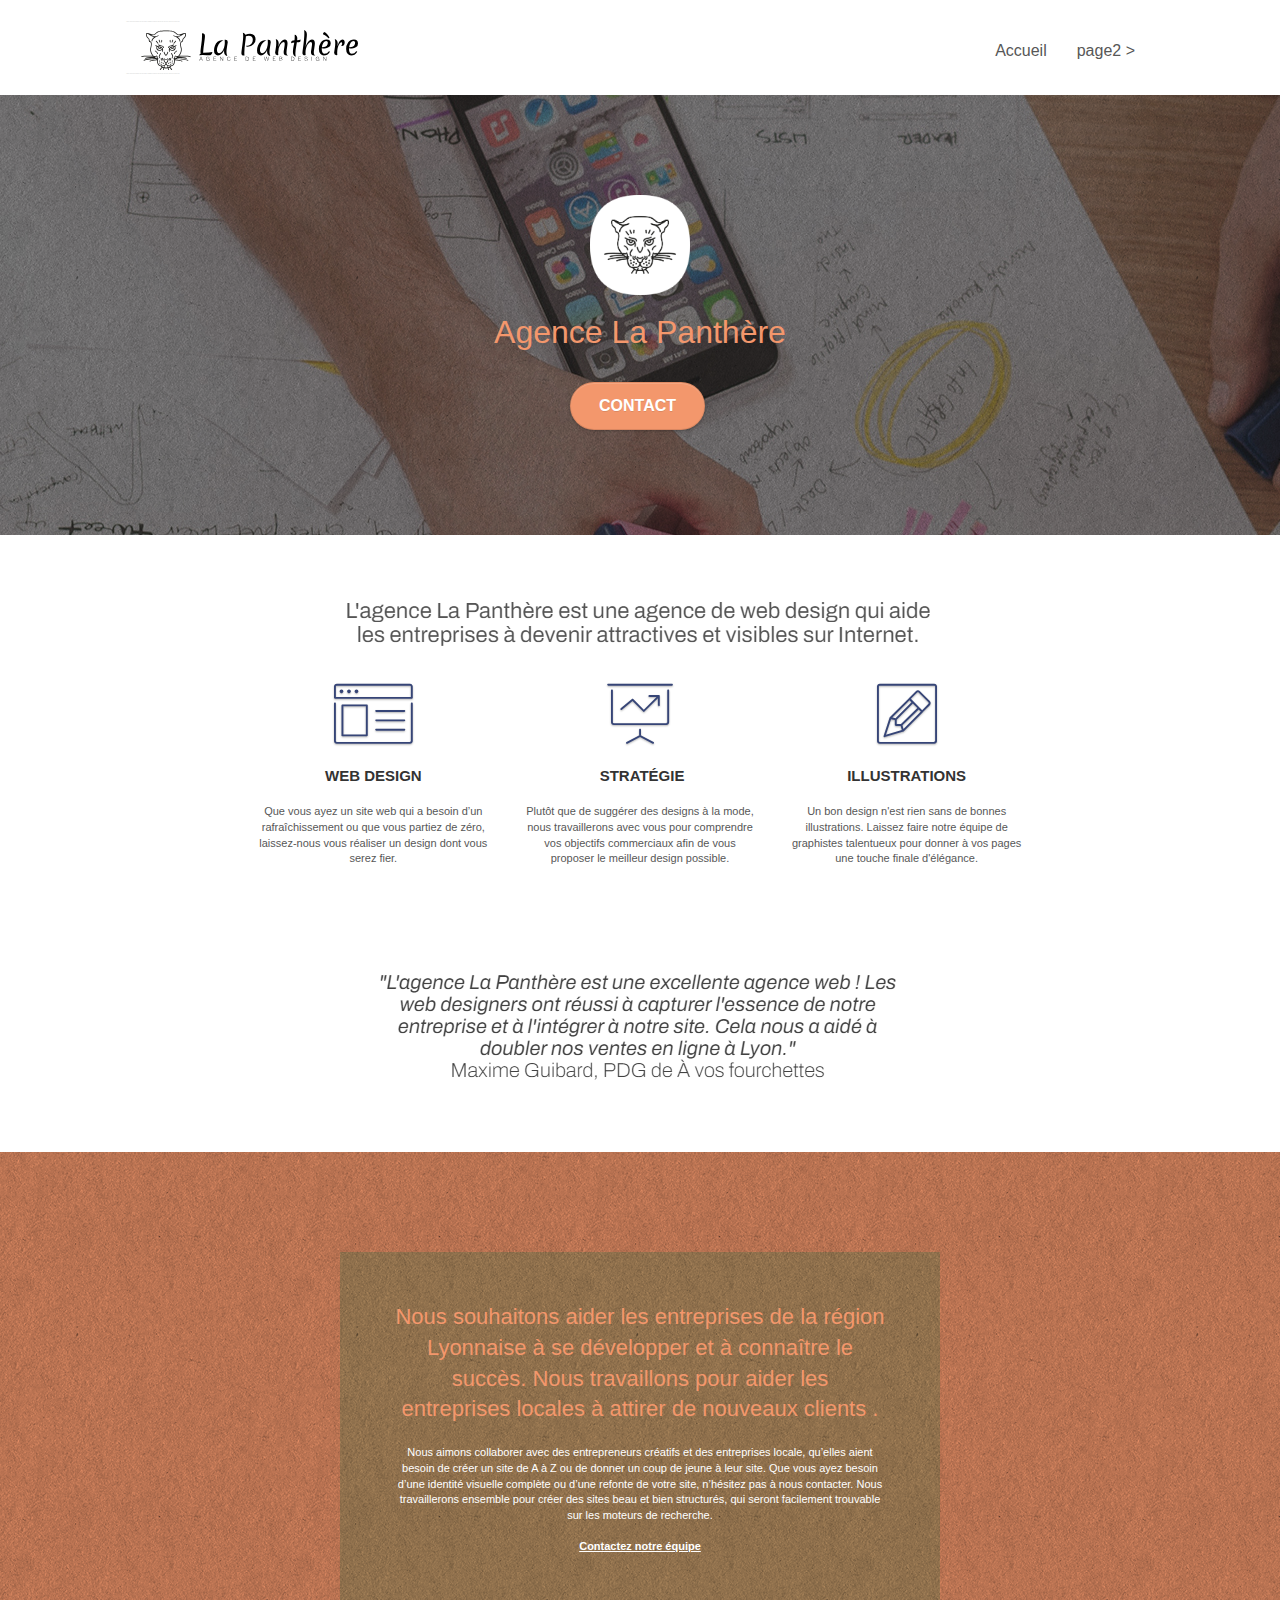
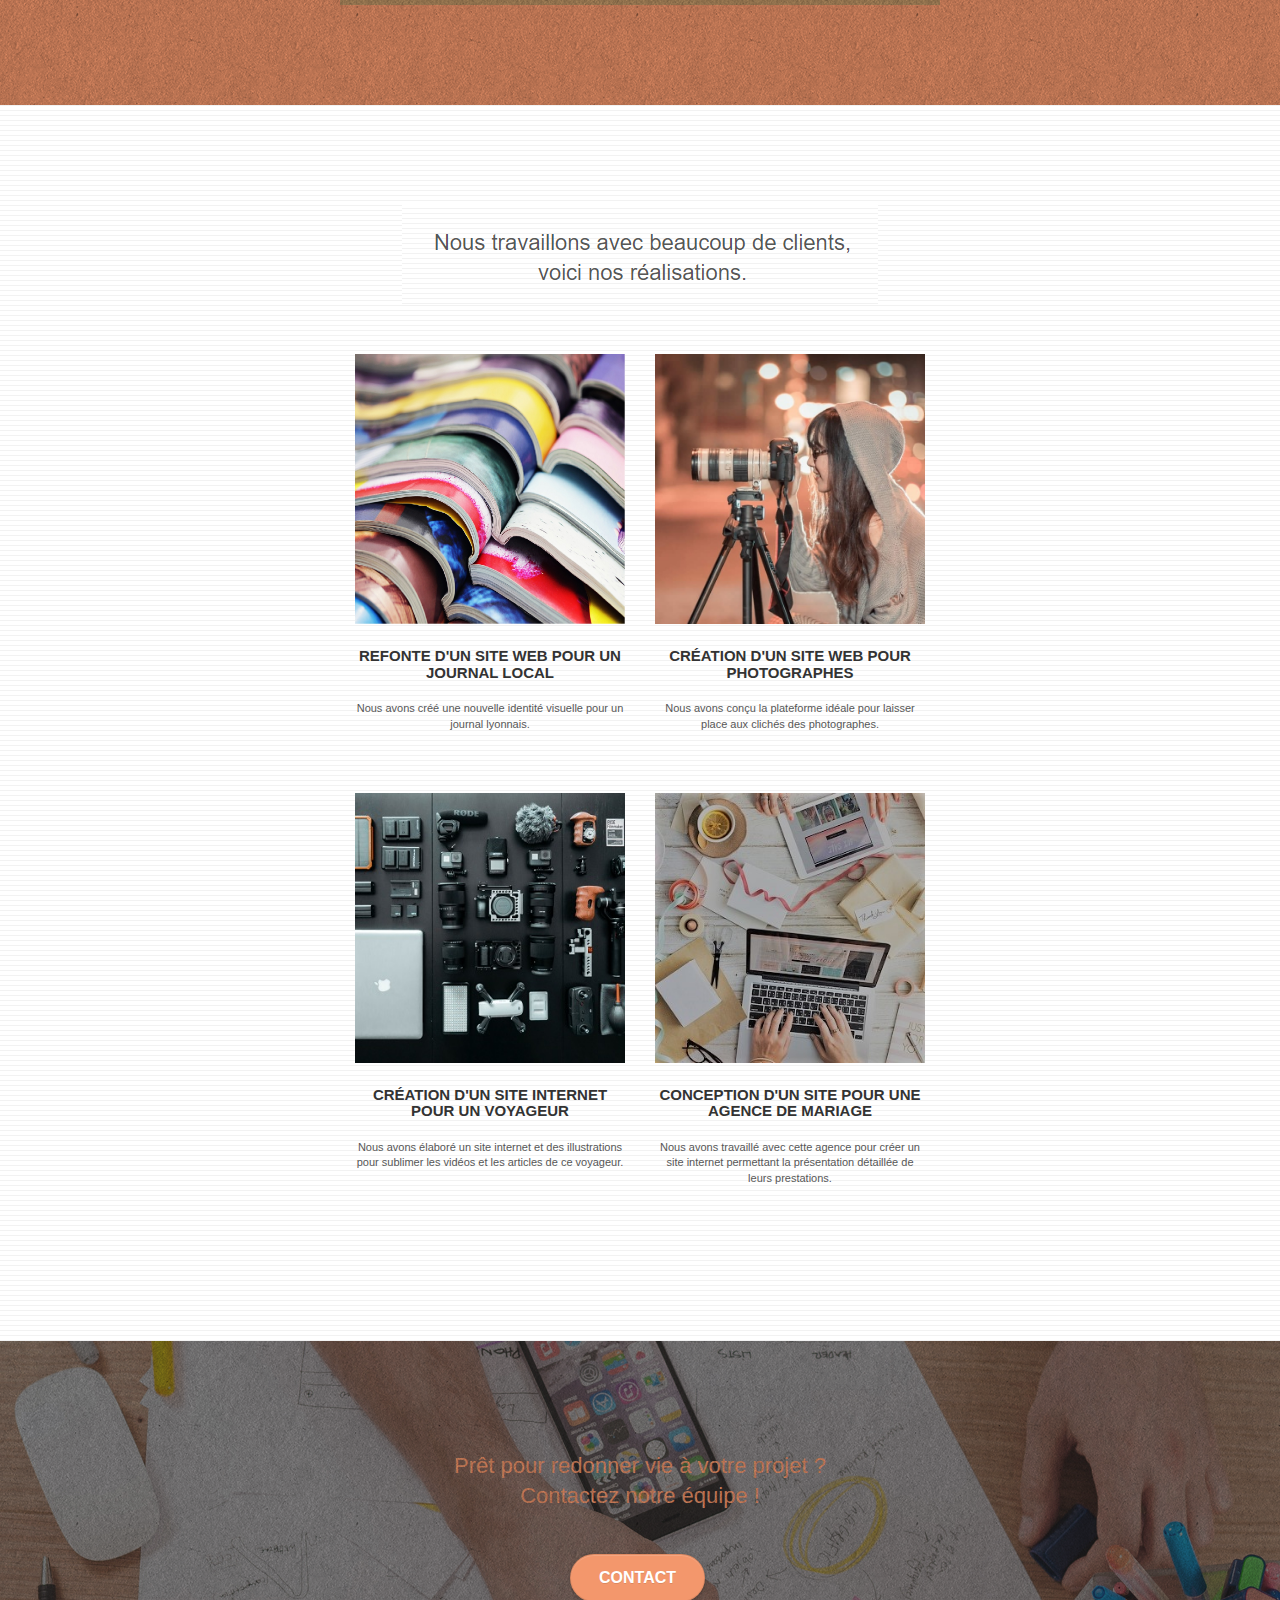
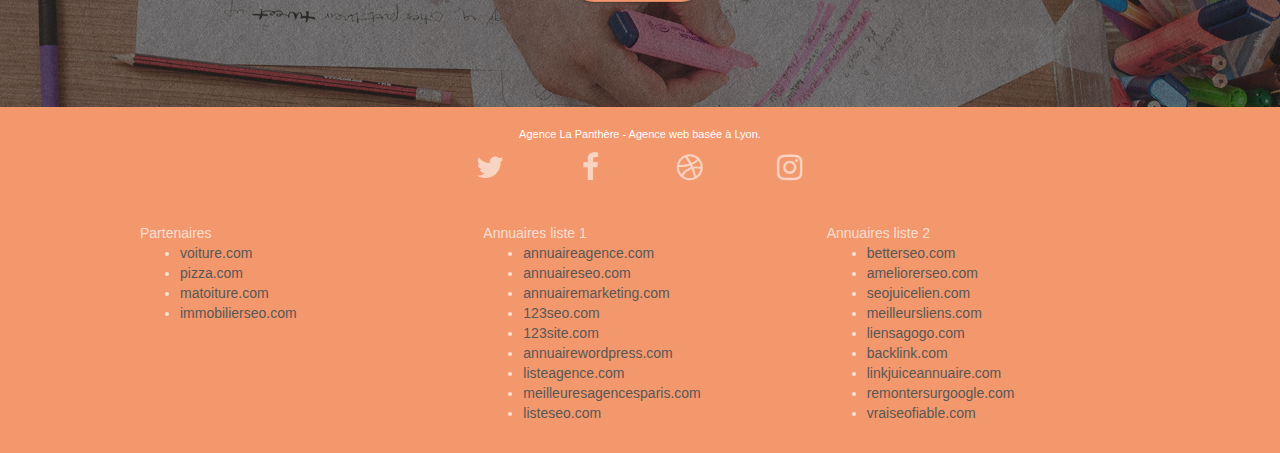
==== index.html @ 96cd02f7 "fichier de base" ====
<!doctype html>
<html lang="Default">
<head>
    <meta charset="utf-8">
    <meta name="keywords" content="seo, google, site web, site internet, agence design paris, agence design, agence design,agence design,agence design,agence design,agence design,agence design,agence design,agence design">
    <meta name="description" content="">
    <meta name="viewport" content="width=device-width, initial-scale=1.0, viewport-fit=cover">
    <link rel="shortcut icon" type="image/png" href="favicon.jpg">
    
	<link rel="stylesheet" type="text/css" href="./css/bootstrap.css">
	<link rel="stylesheet" type="text/css" href="style.css">
	<link rel="stylesheet" type="text/css" href="./css/font-awesome.css">
	<link rel="stylesheet" type="text/css" href="./css/et-line.css">
	
    
	<script src="./js/jquery-2.1.0.js"></script>
	<script src="./js/bootstrap.js"></script>
	<script src="./js/blocs.js"></script>
	<script src="./js/jquery.touchSwipe.js" defer></script>
	<script src="./js/gmaps.js"></script>

    <title>.</title>

    
<!-- Analytics -->
 
<!-- Analytics END -->
    
</head>
<body>
<!-- Principal conteneur -->
<div class="page-container">
    
<!-- bloc-0 -->
<div class="bloc bgc-white l-bloc " id="bloc-0">
	<div class="container bloc-sm">

		<nav class="navbar row">
			<div class="navbar-header">
				<div class="keywords" style="color:#cccccc;font-size:1px;">Agence web à paris, stratégie web, web design, illustrations, design de site web, site web, web, internet, site internet, site</div>
				<a class="navbar-brand" href="index.html"><img src="img/agence-la-panthere-monochrome.svg" alt="paris web design logo agence web meilleure agence" height="40" /></a>
				<div class="keywords" style="color:#cccccc;font-size:1px;">Agence web à paris, stratégie web, web design, illustrations, design de site web, site web, web, internet, site internet, site</div>
				<button id="nav-toggle" type="button" class="ui-navbar-toggle navbar-toggle" data-toggle="collapse" data-target=".navbar-1">
					<span class="sr-only">Toggle navigation</span><span class="icon-bar"></span><span class="icon-bar"></span><span class="icon-bar"></span>
				</button>
			</div>
			<div class="collapse navbar-collapse navbar-1 special-dropdown-nav">
				<ul class="site-navigation nav navbar-nav">
					<li>
						<a href="index.html">Accueil</a>
					</li>
					<li>
					</li>
					<li>
						<a href="page2.html">page2 &gt;</a>
					</li>
				</ul>
			</div>
		</nav>
	</div>
</div>
<!-- bloc-0 END -->

<!-- bloc-1-presentation -->
<div class="bloc bgc-dark-slate-blue bg-banniere d-bloc bg-t-edge bloc-bg-texture texture-paper b-parallax" id="bloc-1-hero">
	<div class="container bloc-lg">
		<div class="row tight-width-whitespace">
			<div class="col-sm-12">
				<img src="img/logo.png" class="center-block image-resize-mode" width="100" alt="Agence La Panthère, agence web paris, création logo paris" />
				<h1 class="text-center hero-bloc-text tc-white ">
					Agence La Panthère
				</h1>
				<div class="text-center">
					<a href="page2.html" class="btn btn-lg btn-clean btn-rd cta-hero btn-atomic-tangerine" id="cta-hero">Contact</a>
				</div>
			</div>
		</div>
	</div>
</div>
<!-- bloc-1-presentation END -->

<!-- bloc-2-services -->
<div class="bloc bgc-white l-bloc" id="bloc-2-services">
	<div class="container bloc-md">
		<div class="row">
			<div class="col-sm-12 text-center">
				<img alt="agence web, agence web paris, web design paris, stratégie web" src="img/title.png" />
			</div>
		</div>
		<div class="row voffset-lg med-width-whitespace">
			<div class="col-sm-4">
				<div class="text-center">
					<span class="et-icon-browser sm-shadow icon-dark-slate-blue icons icon-lg"></span>
				</div>
				<h3 class="mg-md text-center">
					Web design
				</h3>
				<p class="text-center ">
					Que vous ayez un site web qui a besoin d&rsquo;un rafraîchissement ou que vous partiez de zéro, laissez-nous vous réaliser un design dont vous serez fier.
				</p>
			</div>
			<div class="col-sm-4">
				<div class="text-center">
					<span class="et-icon-presentation sm-shadow icon-dark-slate-blue icons icon-lg"></span>
				</div>
				<h3 class="mg-md text-center">
					&nbsp;Stratégie
				</h3>
				<p class="text-center ">
					Plutôt que de suggérer des designs à la mode, nous travaillerons avec vous pour comprendre vos objectifs commerciaux afin de vous proposer le meilleur design possible.<br>
				</p>
			</div>
			<div class="col-sm-4">
				<div class="text-center">
					<span class="et-icon-edit sm-shadow icon-dark-slate-blue icons icon-lg"></span>
				</div>
				<h3 class="mg-md text-center">
					Illustrations
				</h3>
				<p class="text-center ">
					Un bon design n'est rien sans de bonnes illustrations. Laissez faire notre équipe de graphistes talentueux pour donner à vos pages une touche finale d'élégance.
				</p>
			</div>
		</div>
		<div class="row voffset-lg voffset">
			<div class="col-xs-12 col-md-8 col-md-offset-2 text-center">
				<img alt="agence web, agence web paris, web design paris, stratégie web" src="img/citation.png" />

			</div>
		</div>
	</div>
</div>
<!-- bloc-2-services END -->

<!-- bloc-3-what-i-do -->
<div class="bloc tc-white bgc-atomic-tangerine bg-presentation d-bloc bloc-bg-texture texture-paper b-parallax" id="bloc-3-what-i-do">
	<div class="container bloc-lg">
		<div class="row tight-width-whitespace black-background">
			<div class="col-sm-12">
				<h2 class="mg-md text-center tc-white">
					Nous souhaitons aider les entreprises de la région Lyonnaise à se développer et à connaître le succès. Nous travaillons pour aider les entreprises locales à attirer de nouveaux clients .<br>
				</h2>
				<p class="text-center white">
					Nous aimons collaborer avec des entrepreneurs créatifs et des entreprises locale, qu’elles aient besoin de créer un site de A à Z ou de donner un coup de jeune à leur site. Que vous ayez besoin d’une identité visuelle complète ou d’une refonte de votre site, n’hésitez pas à nous contacter. Nous travaillerons ensemble pour créer des sites beau et bien structurés, qui seront facilement trouvable sur les moteurs de recherche. <br><br><a class="ltc-white bold-link" href="page2.html">Contactez notre équipe</a><br>
				</p>
			</div>
		</div>
	</div>
</div>
<!-- bloc-3-what-i-do END -->

<!-- bloc-4-portfolio -->
<div class="bloc bgc-white bg-lines-h2-bg bg-repeat l-bloc" id="bloc-4-portfolio">
	<div class="container bloc-lg">
		<div class="row">
			<div class="col-sm-12 text-center">
				<img alt="agence web, agence web paris, web design paris, stratégie web" src="img/title2.png" />
			</div>
		</div>
		<div class="row tight-width-whitespace portfolio-row">
			<div class="col-sm-6">
				<a href="#" data-lightbox="img/1.jpg" data-gallery-id="gallery-1" data-caption="Refonte d'un site web pour un journal local" data-frame="snapshot-lb"><img src="img/1.jpg" alt="paris web design logo agence web meilleure agence et refonte site web journal" class="img-responsive portfolio-thumb" /></a>
				<h3 class="mg-md text-center">
					Refonte d'un site web pour un journal local
				</h3>
				<p class="text-center">
					Nous avons créé une nouvelle identité visuelle pour un journal lyonnais.
				</p>
			</div>
			<div class="col-sm-6">
				<a href="#" data-lightbox="img/2.jpg" data-gallery-id="gallery-1" data-caption="Création d'un site web pour photographes" data-frame="snapshot-lb"><img src="img/2.jpg" class="img-responsive portfolio-thumb" alt="paris web design logo agence web meilleure agence, Création d'un site web pour photographes" /></a>
				<h3 class="mg-md text-center">
					Création d'un site web pour photographes
				</h3>
				<p class="text-center">
					Nous avons conçu la plateforme idéale pour laisser place aux clichés des photographes.
				</p>
			</div>
		</div>
		<div class="row tight-width-whitespace portfolio-row">
			<div class="col-sm-6">
				<a href="#" data-lightbox="img/3.bmp" data-gallery-id="gallery-1" data-caption="Création d'un site internet pour un voyageur" data-frame="snapshot-lb"><img src="img/3.bmp" class="img-responsive portfolio-thumb" alt="paris web design logo agence web meilleure agence, Création d'un site web pour voyageur"/></a>
				<h3 class="mg-md text-center">
					Création d'un site internet pour un voyageur
				</h3>
				<p class="text-center">
					Nous avons élaboré un site internet et des illustrations pour sublimer les vidéos et les articles de ce voyageur.
				</p>
			</div>
			<div class="col-sm-6">
				<a href="#" data-lightbox="img/4.bmp" data-gallery-id="gallery-1" data-caption="Conception d'un site pour une agence de mariage" data-frame="snapshot-lb"><img src="img/4.bmp" class="img-responsive portfolio-thumb" alt="paris web design logo agence web meilleure agence, Création d'un site web pour agence de mariage" /></a>
				<h3 class="mg-md text-center">
					Conception d'un site pour une agence de mariage
				</h3>
				<p class="text-center">
					Nous avons travaillé avec cette agence pour créer un site internet permettant la présentation détaillée de leurs prestations.
				</p>
			</div>
		</div>
	</div>
</div>
<!-- bloc-4-portfolio END -->

<!-- bloc-5-cta -->
<div class="bloc bgc-dark-slate-blue bg-banniere d-bloc bloc-bg-texture texture-paper" id="bloc-5-cta">
	<div class="container bloc-lg">
		<div class="row">
			<h2 class="mg-md text-center tc-white">
				Prêt pour redonner vie à votre projet ?<br>Contactez notre équipe !
			</h2>
			<div class="col-sm-12 text-center">
				<a href="page2.html" class="btn btn-atomic-tangerine btn-clean btn-rd btn-lg cta-hero">Contact</a>
			</div>
		</div>
	</div>
</div>
<!-- bloc-5-cta END -->

<!-- Footer - bloc-8 -->
<div class="bloc bgc-atomic-tangerine d-bloc" id="bloc-8">
	<div class="container bloc-sm">
		<div class="row">
			<div class="col-sm-12">
				<p class="text-center white">
					Agence La Panthère - Agence web basée à Lyon.<br>
				</p>
				<div class="row row-no-gutters social">
					<div class="col-sm-3">
						<div class="text-center">
							<a class="social" href="index.html"><span class="fa fa-twitter icon-md"></span></a>
						</div>
					</div>
					<div class="col-sm-3">
						<div class="text-center">
							<a class="social" href="index.html"><span class="fa fa-facebook icon-md"></span></a>
						</div>
					</div>
					<div class="col-sm-3">
						<div class="text-center">
							<a class="social" href="index.html"><span class="fa fa-dribbble icon-md"></span></a>
						</div>
					</div>
					<div class="col-sm-3">
						<div class="text-center">
							<a class="social" href="index.html"><span class="fa fa-instagram icon-md"></span></a>
						</div>
					</div>
					<div class="keywords" style="color:#F3976C;">Agence web à paris, stratégie web, web design, illustrations, design de site web, site web, web, internet, site internet, site</div>
				</div>
				<div class="row">
					<div class="col-sm-4">
						Partenaires
							<ul>
								<li><a href="voiture.com">voiture.com</a></li>
								<li><a href="pizza.com">pizza.com</a></li>
								<li><a href="matoiture.com">matoiture.com</a></li>
								<li><a href="immobilierseo.com">immobilierseo.com</a></li>
							</ul>		
					</div>
					<div class="col-sm-4">
						Annuaires liste 1
						<ul>
							<li><a href="annuaireagence.com">annuaireagence.com</a></li>
							<li><a href="annuaireseo.com">annuaireseo.com</a></li>
							<li><a href="annuairemarketing.com">annuairemarketing.com</a></li>
							<li><a href="123seoture.com">123seo.com</a></li>
							<li><a href="123site.com">123site.com</a></li>
							<li><a href="annuairewordpress.com">annuairewordpress.com</a></li>
							<li><a href="listeagence.com">listeagence.com</a></li>
							<li><a href="meilleuresagencesparis.com">meilleuresagencesparis.com</a></li>
							<li><a href="listeseo.com">listeseo.com</a></li>
						</ul>
					</div>
					<div class="col-sm-4">
						Annuaires liste 2
						<ul>
							<li><a href="betterseo.com">betterseo.com</a></li>
							<li><a href="ameliorerseo.com">ameliorerseo.com</a></li>
							<li><a href="seojuicelien.com">seojuicelien.com</a></li>
							<li><a href="meilleursliens.com">meilleursliens.com</a></li>
							<li><a href="liensagogo.com">liensagogo.com</a></li>
							<li><a href="backlink.com">backlink.com</a></li>
							<li><a href="linkjuiceannuaire.com">linkjuiceannuaire.com</a></li>
							<li><a href="remontersurgoogle.com">remontersurgoogle.com</a></li>
							<li><a href="vraiseofiable.com">vraiseofiable.com</a></li>
						</ul>
					</div>
				</div>
			</div>
		</div>
	</div>
</div>
<!-- Footer - bloc-8 END -->

</div>
<!-- Principal conteneur END -->
    

</body>
</html>
---- style.css ----
body {
    margin: 0;
    padding: 0;
    background: #FFF;
    overflow-x: hidden;
    -webkit-font-smoothing: antialiased;
    -moz-osx-font-smoothing: grayscale;
}

a,
button {
    transition: all .3s ease-in-out;
    outline: none!important;
}

a:hover {
    text-decoration: none;
    cursor: pointer;
}

#page-loading-blocs-notifaction {
    position: fixed;
    top: 0;
    bottom: 0;
    width: 100%;
    z-index: 100000;
    background: #FFFFFF url("img/pageload-spinner.gif") no-repeat center center;
}

.bloc {
    width: 100%;
    clear: both;
    background: 50% 50% no-repeat;
    padding: 0 50px;
    -webkit-background-size: cover;
    -moz-background-size: cover;
    -o-background-size: cover;
    background-size: cover;
    position: relative;
}

.bloc .container {
    padding-left: 0;
    padding-right: 0;
}

.bloc-lg {
    padding: 100px 50px;
}

.bloc-md {
    padding: 50px;
}

.bloc-sm {
    padding: 20px 50px;
}

.bg-center,
.bg-l-edge,
.bg-r-edge,
.bg-t-edge,
.bg-b-edge,
.bg-tl-edge,
.bg-bl-edge,
.bg-tr-edge,
.bg-br-edge,
.bg-repeat {
    -webkit-background-size: auto!important;
    -moz-background-size: auto!important;
    -o-background-size: auto!important;
    background-size: auto!important;
}

.bg-repeat {
    background: repeat;
}

.bg-t-edge {
    background: top no-repeat;
}

.bloc-bg-texture::before {
    content: "";
    background-size: 2px 2px;
    position: absolute;
    top: 0;
    bottom: 0;
    left: 0;
    right: 0;
}

.texture-paper::before {
    background: url("img/texture-paper.png");
    background-size: 280px 280px;
}

.b-parallax {
    background-attachment: fixed;
}

.d-bloc {
    color: rgba(255, 255, 255, .7);
}

.d-bloc button:hover {
    color: rgba(255, 255, 255, .9);
}

.d-bloc .icon-round,
.d-bloc .icon-square,
.d-bloc .icon-rounded,
.d-bloc .icon-semi-rounded-a,
.d-bloc .icon-semi-rounded-b {
    border-color: rgba(255, 255, 255, .9);
}

.d-bloc .divider-h span {
    border-color: rgba(255, 255, 255, .2);
}

.d-bloc .a-btn,
.d-bloc .navbar a,
.d-bloc .navbar-brand,
.d-bloc a .icon-sm,
.d-bloc a .icon-md,
.d-bloc a .icon-lg,
.d-bloc a .icon-xl,
.d-bloc h1 a,
.d-bloc h2 a,
.d-bloc h3 a,
.d-bloc h4 a,
.d-bloc h5 a,
.d-bloc h6 a,
.d-bloc p a {
    color: rgba(255, 255, 255, .6);
}

.d-bloc .a-btn:hover,
.d-bloc .navbar a:hover,
.d-bloc .navbar-brand:hover,
.d-bloc a:hover .icon-sm,
.d-bloc a:hover .icon-md,
.d-bloc a:hover .icon-lg,
.d-bloc a:hover .icon-xl,
.d-bloc h1 a:hover,
.d-bloc h2 a:hover,
.d-bloc h3 a:hover,
.d-bloc h4 a:hover,
.d-bloc h5 a:hover,
.d-bloc h6 a:hover,
.d-bloc p a:hover {
    color: rgba(255, 255, 255, 1);
}

.d-bloc .navbar-toggle .icon-bar {
    background: rgba(255, 255, 255, 1);
}

.d-bloc .btn-wire,
.d-bloc .btn-wire:hover {
    color: rgba(255, 255, 255, 1);
    border-color: rgba(255, 255, 255, 1);
}

.d-bloc .panel {
    color: rgba(0, 0, 0, .5);
}

.d-bloc .panel button:hover {
    color: rgba(0, 0, 0, .7);
}

.d-bloc .panel icon {
    border-color: rgba(0, 0, 0, .7);
}

.d-bloc .panel .divider-h span {
    border-color: rgba(0, 0, 0, .1);
}

.d-bloc .panel .a-btn {
    color: rgba(0, 0, 0, .6);
}

.d-bloc .panel .a-btn:hover {
    color: rgba(0, 0, 0, 1);
}

.d-bloc .panel .btn-wire,
.d-bloc .panel .btn-wire:hover {
    color: rgba(0, 0, 0, .7);
    border-color: rgba(0, 0, 0, .3);
}

.d-bloc .panel,
.l-bloc {
    color: rgba(0, 0, 0, .5);
}

.d-bloc .panel button:hover,
.l-bloc button:hover {
    color: rgba(0, 0, 0, .7);
}

.l-bloc .icon-round,
.l-bloc .icon-square,
.l-bloc .icon-rounded,
.l-bloc .icon-semi-rounded-a,
.l-bloc .icon-semi-rounded-b {
    border-color: rgba(0, 0, 0, .7);
}

.d-bloc .panel .divider-h span,
.l-bloc .divider-h span {
    border-color: rgba(0, 0, 0, .1);
}

.d-bloc .panel .a-btn,
.l-bloc .a-btn,
.l-bloc .navbar a,
.l-bloc .navbar-brand,
.l-bloc a .icon-sm,
.l-bloc a .icon-md,
.l-bloc a .icon-lg,
.l-bloc a .icon-xl,
.l-bloc h1 a,
.l-bloc h2 a,
.l-bloc h3 a,
.l-bloc h4 a,
.l-bloc h5 a,
.l-bloc h6 a,
.l-bloc p a {
    color: rgba(0, 0, 0, .6);
}

.d-bloc .panel .a-btn:hover,
.l-bloc .a-btn:hover,
.l-bloc .navbar a:hover,
.l-bloc .navbar-brand:hover,
.l-bloc a:hover .icon-sm,
.l-bloc a:hover .icon-md,
.l-bloc a:hover .icon-lg,
.l-bloc a:hover .icon-xl,
.l-bloc h1 a:hover,
.l-bloc h2 a:hover,
.l-bloc h3 a:hover,
.l-bloc h4 a:hover,
.l-bloc h5 a:hover,
.l-bloc h6 a:hover,
.l-bloc p a:hover {
    color: rgba(0, 0, 0, 1);
}

.l-bloc .navbar-toggle .icon-bar {
    color: rgba(0, 0, 0, .6);
}

.d-bloc .panel .btn-wire,
.d-bloc .panel .btn-wire:hover,
.l-bloc .btn-wire,
.l-bloc .btn-wire:hover {
    color: rgba(0, 0, 0, .7);
    border-color: rgba(0, 0, 0, .3);
}

.voffset {
    margin-top: 30px;
}

.voffset-lg {
    margin-top: 80px;
}

.row-no-gutters {
    margin-right: 0;
    margin-left: 0;
}

.row.row-no-gutters > [class^="col-"],
.row.row-no-gutters > [class*=" col-"] {
    padding-right: 0;
    padding-left: 0;
}

#bloc-1-hero h1 {
    font-size: 32px;
}

.navbar {
    margin-bottom: 0;
    z-index: 1;
}

.navbar-brand {
    height: auto;
    padding: 3px 15px;
    font-size: 25px;
    font-weight: normal;
    font-weight: 600;
    line-height: 44px;
}

.navbar-brand img {
    max-height: 200px;
    margin: 0 5px 0 0;
    display: inline;
}

.navbar-brand img[src$=svg] {
    min-width: 100px;
}

.nav-center .navbar-brand img {
    margin: 0;
}

.navbar .nav {
    padding-top: 2px;
    margin-right: -16px;
    float: right;
    z-index: 1;
}

.nav > li {
    float: left;
    margin-top: 4px;
    font-size: 16px;
}

.navbar-nav .open .dropdown-menu > li > a {
    text-align: inherit;
}

.nav > li a:hover,
.nav > li a:focus {
    background: transparent;
}

.navbar-toggle {
    margin: 10px 10px 0 0;
    border: 0px;
}

.navbar-toggle:hover {
    background: transparent!important;
}

.navbar-toggle .icon-bar {
    background-color: rgba(0, 0, 0, .5);
    width: 26px;
}

.nav-invert .navbar .nav {
    float: left;
}

.nav-invert .navbar-header,
.nav-invert .navbar-brand {
    float: right;
    position: relative;
    z-index: 2;
}

@media (min-width: 768px) {
    .site-navigation {
        position: absolute;
        top: 50%;
        right: 20px;
        transform: translate(0, -50%);
        -webkit-transform: translateY(-50%);
    }
    .nav > li .dropdown-menu a,
    .nav > li .dropdown-menu a:hover {
        color: #484848;
    }
    .nav-invert .site-navigation {
        left: 0;
        right: 0;
    }
    .nav-center {
        text-align: center;
    }
    .nav-center .navbar-header {
        width: 100%;
    }
    .nav-center .navbar-header,
    .nav-center .navbar-brand,
    .nav-center .nav > li {
        float: none;
        display: inline-block;
    }
    .nav-center .site-navigation {
        position: relative;
        width: 100%;
        right: 0;
        margin-right: 0px;
        margin-top: 20px;
    }
    .nav-center.mini-nav .navbar-toggle {
        float: none;
        margin: 10px auto 0;
    }
}

.nav > li > .dropdown a {
    background: none!important;
    display: block;
    padding: 14px 15px;
}

nav .caret {
    margin: 0 5px;
}

.dropdown-menu .dropdown-menu {
    top: -8px;
    left: 100%;
}

.dropdown-menu .dropmenu-flow-right {
    top: 100%;
    left: 0;
    margin-left: -1px;
    border-top-left-radius: 0;
    border-top-right-radius: 0;
}

.dropdown-menu .dropdown span {
    border: 4px solid black;
    border-top-color: transparent;
    border-right-color: transparent;
    border-bottom-color: transparent;
    margin: 6px -5px 0 0!important;
    float: right;
}

.mg-md {
    margin-top: 10px;
    margin-bottom: 20px;
}

.mg-lg {
    margin-top: 10px;
    margin-bottom: 40px;
}

.btn {
    margin: 0 5px 5px 0;
}

.btn.pull-right {
    margin: 0 0 5px 5px;
}

.btn-d,
.btn-d:hover,
.btn-d:focus {
    color: #FFF;
    background: rgba(0, 0, 0, .3);
}

button {
    outline: none!important;
}

.btn-rd {
    border-radius: 40px;
}

.btn-clean {
    border: 1px solid rgba(0, 0, 0, .08);
    border-bottom-color: rgba(0, 0, 0, .1);
    text-shadow: 0 1px 0 rgba(0, 0, 1, .1);
    box-shadow: 0 1px 3px rgba(0, 0, 1, .25), inset 0 1px 0 0 rgba(255, 255, 255, .15);
}

.icon-md {
    font-size: 30px!important;
}

.icon-lg {
    font-size: 60px!important;
}

.sm-shadow {
    text-shadow: 0 1px 2px rgba(0, 0, 0, .3);
}

.panel-sq,
.panel-sq .panel-heading,
.panel-sq .panel-footer {
    border-radius: 0;
}

.panel-rd {
    border-radius: 30px;
}

.panel-rd .panel-heading {
    border-radius: 29px 29px 0 0;
}

.panel-rd .panel-footer {
    border-radius: 0 0 29px 29px;
}

.form-control {
    border-color: rgba(0, 0, 0, .1);
    box-shadow: none;
}

.scrollToTop {
    width: 40px;
    height: 40px;
    position: fixed;
    bottom: 20px;
    right: 20px;
    opacity: 0;
    z-index: 500;
    transition: all .3s ease-in-out;
}

.scrollToTop span {
    margin-top: 6px;
}

.showScrollTop {
    font-size: 14px;
    opacity: 1;
}

a[data-lightbox] {
    position: relative;
    display: block;
    text-align: center;
}

a[data-lightbox]:hover::before {
    content: "+";
    font-family: "HelveticaNeue-Light", "Helvetica Neue Light", "Helvetica Neue", Helvetica, Arial;
    font-size: 32px;
    width: 50px;
    height: 50px;
    margin-left: -25px;
    border-radius: 50%;
    background: rgba(0, 0, 0, .6);
    color: #FFF;
    font-weight: 100;
    z-index: 1;
    position: absolute;
    top: 50%;
    transform: translateY(-50%);
    -webkit-transform: translateY(-50%);
}

a[data-lightbox]:hover img {
    opacity: 0.6;
    -webkit-animation-fill-mode: none;
    animation-fill-mode: none;
}

#lightbox-modal {
    display: flex;
    align-items: center;
}

#lightbox-modal .modal-dialog {
    width: 90%;
    max-width: 900px;
    margin: 0 auto 0;
}

#lightbox-modal .modal-dialog img {
    max-height: 90vh;
    margin: 0 auto;
}

.lightbox-caption {
    padding: 20px;
    color: #FFF;
    background: rgba(0, 0, 0, .5);
    position: absolute;
    left: 15px;
    right: 15px;
    bottom: 5px;
}

.close-lightbox {
    color: #FFF;
    font-size: 30px;
    position: absolute;
    top: 20px;
    right: 20px;
    z-index: 20;
    background: rgba(0, 0, 0, .5);
    border: none;
    line-height: 30px;
    padding: 0 9px 5px;
    opacity: 0.3;
}

.close-lightbox:hover,
.next-lightbox:hover,
.prev-lightbox:hover {
    opacity: 1.0;
    color: #FFF;
}

.next-lightbox,
.prev-lightbox {
    font-size: 20px;
    color: rgba(255, 255, 255, .9);
    background: rgba(0, 0, 0, .5);
    transition: all .2s ease-in-out;
    position: absolute;
    top: 45%;
    z-index: 1;
    opacity: 0.4;
}

.next-lightbox {
    padding: 6px 8px 1px 13px;
    right: 25px;
}

.prev-lightbox {
    padding: 6px 13px 1px 10px;
    left: 25px;
}

.snapshot-lb .modal-body {
    padding-bottom: 45px;
}

.snapshot-lb .lightbox-caption {
    padding: 0;
    color: rgba(0, 0, 0, .5);
    background: none;
}

h1,
h2,
h3,
h4,
h5,
h6,
p,
label,
.btn,
a {
    font-family: "helvetica";
    font-weight: 400;
    color: #575757!important;
}

.container {
    max-width: 1000px;
}

.hero-bloc-text {
    font-size: 38px;
}

.hero-bloc-text-sub {
    font-size: 36px;
}

.statement-bloc-text {
    line-height: 26px;
    font-style: italic;
    font-size: 20px;
    text-align: center;
    font-weight: lighter;
    max-width: 520px;
    margin: auto auto auto auto;
}

p {
    font-size: 11px;
}

.tight-width-whitespace {
    max-width: 600px;
    margin: auto auto auto auto;
}

.h1 {
    font-size: 20px;
    font-family: "Open Sans";
}

.cta-hero {
    margin-top: 22px;
    color: #FFFFFF!important;
    text-transform: uppercase;
    padding: 12px 28px 12px 28px;
    font-size: 16px;
    font-weight: 700;
}

.social {
    max-width: 400px;
    margin: auto auto auto auto;
}

h2 {
    font-size: 22px;
    line-height: 1.4em;
}

h3 {
    font-size: 15px;
    text-transform: uppercase;
    font-weight: 700;
    color: #333333!important;
}

.med-width-whitespace {
    max-width: 800px;
    margin: auto auto auto auto;
    box-shadow: 0px 0px 0px #000000;
}

h1 {
    color: #333333!important;
}

h4 {
    color: #333333!important;
}

.icons {
    margin-bottom: 14px;
    margin-top: 24px;
}

.white {
    color: #FFFFFF!important;
}

.portfolio-thumb {
    margin-bottom: 24px;
}

.portfolio-row {
    margin-bottom: 44px;
    margin-top: 50px;
}

.avatar {
    box-shadow: 0px 4px 9px rgba(0, 0, 0, 0.3);
}

.black-background {
    background-color: rgba(165, 147, 99, 0.7);
    padding: 40px 40px 40px 40px;
}

.bold-link {
    font-weight: 900;
    text-decoration: underline!important;
}

.bgc-white {
    background-color: #FFFFFF;
}

.bgc-dark-slate-blue {
    background-color: #364577;
}

.bgc-atomic-tangerine {
    background-color: #F3976C;
}

.tc-white {
    color: #F3976C!important;
}

.btn-atomic-tangerine {
    background: #F3976C;
    color: #FFFFFF!important;
}

.btn-atomic-tangerine:hover {
    background: #c27956!important;
    color: #FFFFFF!important;
}

.ltc-white {
    color: #FFFFFF!important;
}

.ltc-white:hover {
    color: #cccccc!important;
}

.ltc-atomic-tangerine {
    color: #F3976C!important;
}

.ltc-atomic-tangerine:hover {
    color: #c27956!important;
}

.icon-dark-slate-blue {
    color: #364577!important;
    border-color: #364577!important;
}

.bg-dots-bg {
    background-image: url("img/dots-bg.png");
}

.bg-lines-h2-bg {
    background-image: url("img/lines-h2-bg.png");
}

.bg-banniere {
    background-image: url("img/agence-la-panthere.jpg");
}

.bg-presentation {
    background-image: url("img/image-de-presentation.bmp");
}

@media (max-width: 1024px) {
    .bloc {
        padding-left: 20px;
        padding-right: 20px;
    }
    .bloc.full-width-bloc,
    .bloc-tile-2.full-width-bloc .container,
    .bloc-tile-3.full-width-bloc .container,
    .bloc-tile-4.full-width-bloc .container {
        padding-left: 0;
        padding-right: 0;
    }
}

@media (max-width: 992px) and (min-width: 768px) {
    .navbar .nav {
        max-width: 80%
    }
    .nav-center.navbar .nav {
        max-width: 100%
    }
}

@media only screen and (min-device-width: 768px) and (max-device-width: 1024px) and (orientation: landscape) {
    .b-parallax {
        background-attachment: scroll;
    }
}

@media only screen and (min-device-width: 1024px) and (max-device-width: 1366px) and (-webkit-min-device-pixel-ratio: 1.5) {
    .b-parallax {
        background-attachment: scroll;
    }
}

@media (max-width: 991px) {
    .container {
        width: 100%;
    }
    .b-parallax {
        background-attachment: scroll;
    }
    .page-container,
    #hero-bloc {
        overflow-x: hidden;
        position: relative;
    }
    .bloc {
        padding-left: constant(safe-area-inset-left);
        padding-right: constant(safe-area-inset-right);
    }
    .bloc-group,
    .bloc-group .bloc {
        display: block;
        width: 100%;
    }
    .bloc-fill-screen .fill-bloc-top-edge,
    .bloc-fill-screen .fill-bloc-bottom-edge {
        padding: 0 20px;
        padding-left: constant(safe-area-inset-left);
        padding-right: constant(safe-area-inset-right);
    }
}

@media (max-width: 767px) {
    .page-container {
        overflow-x: hidden;
        position: relative;
    }
    h1,
    h2,
    h3,
    h4,
    h5,
    h6,
    p,
    #disqus_thread {
        padding-left: 10px!important;
        padding-right: 10px!important;
    }
    .b-parallax {
        background-attachment: scroll;
    }
    .navbar .nav {
        padding-top: 0;
        border-top: 1px solid rgba(0, 0, 0, .2);
        float: none!important;
    }
    .navbar.row {
        margin-left: 0;
        margin-right: 0;
    }
    .site-navigation {
        position: inherit;
        transform: none;
        -webkit-transform: none;
        -ms-transform: none;
    }
    .nav > li {
        margin-top: 0;
        border-bottom: 1px solid rgba(0, 0, 0, .1);
        background: rgba(0, 0, 0, .05);
        text-align: left;
        padding-left: 15px;
        width: 100%;
    }
    .nav > li:hover {
        background: rgba(0, 0, 0, .08);
    }
    .dropdown .dropdown a .caret {
        float: none;
        margin: 5px 0 0 10px!important;
        border: 4px solid black;
        border-bottom-color: transparent;
        border-right-color: transparent;
        border-left-color: transparent;
    }
    #hero-bloc .navbar .nav {
        background: rgba(0, 0, 0, .8);
    }
    #hero-bloc .navbar .nav a {
        color: rgba(255, 255, 255, .6);
    }
    .hero {
        padding: 50px 0;
    }
    .hero-nav {
        left: -1px;
        right: -1px;
    }
    .navbar-collapse {
        padding: 0;
        overflow-x: hidden;
        -webkit-box-shadow: none;
        box-shadow: none;
    }
    .navbar-brand img {
        max-height: 40px;
        width: auto;
    }
    .nav-invert .navbar-header {
        float: none;
        width: 100%;
    }
    .nav-invert .navbar-toggle {
        float: left;
        margin-left: 10px;
    }
    .bloc {
        padding-left: 0;
        padding-right: 0;
    }
    .bloc-xxl,
    .bloc-xl,
    .bloc-lg {
        padding: 40px 0;
    }
    .bloc-sm,
    .bloc-md {
        padding-left: 0;
        padding-right: 0;
    }
    .bloc-tile-2 .container,
    .bloc-tile-3 .container,
    .bloc-tile-4 .container,
    .bloc-fill-screen .fill-bloc-top-edge,
    .bloc-fill-screen .fill-bloc-bottom-edge {
        padding-left: 0;
        padding-right: 0;
    }
    .a-block {
        padding: 0 10px;
    }
    .btn-dwn {
        display: none;
    }
    .voffset {
        margin-top: 5px;
    }
    .voffset-md {
        margin-top: 20px;
    }
    .voffset-lg {
        margin-top: 30px;
    }
    form {
        padding: 5px;
    }
    .close-lightbox {
        display: inline-block;
    }
    .blocsapp-device-iphone5 {
        background-size: 216px 425px;
        padding-top: 60px;
        width: 216px;
        height: 425px;
    }
    .blocsapp-device-iphone5 img {
        width: 180px;
        height: 320px;
    }
}

@media (max-width: 400px) {
    .bloc {
        padding-left: 0;
        padding-right: 0;
    }
}

@media (max-width: 767px) {
    .bloc-mob-center-text {
        text-align: center;
    }
}
---- css/et-line.css ----
@font-face {
    font-family: et-line;
    src: url(../fonts/et-line.eot);
    src: url(../fonts/et-line.eot?#iefix) format('embedded-opentype'), url(../fonts/et-line.woff) format('woff'), url(../fonts/et-line.ttf) format('truetype'), url(../fonts/et-line.svg#et-line) format('svg');
    font-weight: 400;
    font-style: normal
}

.et-icon-adjustments,
.et-icon-alarmclock,
.et-icon-anchor,
.et-icon-aperture,
.et-icon-attachment,
.et-icon-bargraph,
.et-icon-basket,
.et-icon-beaker,
.et-icon-bike,
.et-icon-book-open,
.et-icon-briefcase,
.et-icon-browser,
.et-icon-calendar,
.et-icon-camera,
.et-icon-caution,
.et-icon-chat,
.et-icon-circle-compass,
.et-icon-clipboard,
.et-icon-clock,
.et-icon-cloud,
.et-icon-compass,
.et-icon-desktop,
.et-icon-dial,
.et-icon-document,
.et-icon-documents,
.et-icon-download,
.et-icon-dribbble,
.et-icon-edit,
.et-icon-envelope,
.et-icon-expand,
.et-icon-facebook,
.et-icon-flag,
.et-icon-focus,
.et-icon-gears,
.et-icon-genius,
.et-icon-gift,
.et-icon-global,
.et-icon-globe,
.et-icon-googleplus,
.et-icon-grid,
.et-icon-happy,
.et-icon-hazardous,
.et-icon-heart,
.et-icon-hotairballoon,
.et-icon-hourglass,
.et-icon-key,
.et-icon-laptop,
.et-icon-layers,
.et-icon-lifesaver,
.et-icon-lightbulb,
.et-icon-linegraph,
.et-icon-linkedin,
.et-icon-lock,
.et-icon-magnifying-glass,
.et-icon-map,
.et-icon-map-pin,
.et-icon-megaphone,
.et-icon-mic,
.et-icon-mobile,
.et-icon-newspaper,
.et-icon-notebook,
.et-icon-paintbrush,
.et-icon-paperclip,
.et-icon-pencil,
.et-icon-phone,
.et-icon-picture,
.et-icon-pictures,
.et-icon-piechart,
.et-icon-presentation,
.et-icon-pricetags,
.et-icon-printer,
.et-icon-profile-female,
.et-icon-profile-male,
.et-icon-puzzle,
.et-icon-quote,
.et-icon-recycle,
.et-icon-refresh,
.et-icon-ribbon,
.et-icon-rss,
.et-icon-sad,
.et-icon-scissors,
.et-icon-scope,
.et-icon-search,
.et-icon-shield,
.et-icon-speedometer,
.et-icon-strategy,
.et-icon-streetsign,
.et-icon-tablet,
.et-icon-target,
.et-icon-telescope,
.et-icon-toolbox,
.et-icon-tools,
.et-icon-tools-2,
.et-icon-trophy,
.et-icon-tumblr,
.et-icon-twitter,
.et-icon-upload,
.et-icon-video,
.et-icon-wallet,
.et-icon-wine {
    font-family: et-line;
    speak: none;
    font-style: normal;
    font-weight: 400;
    font-variant: normal;
    text-transform: none;
    line-height: 1;
    -webkit-font-smoothing: antialiased;
    -moz-osx-font-smoothing: grayscale;
    display: inline-block
}

.et-icon-mobile:before {
    content: "\e000"
}

.et-icon-laptop:before {
    content: "\e001"
}

.et-icon-desktop:before {
    content: "\e002"
}

.et-icon-tablet:before {
    content: "\e003"
}

.et-icon-phone:before {
    content: "\e004"
}

.et-icon-document:before {
    content: "\e005"
}

.et-icon-documents:before {
    content: "\e006"
}

.et-icon-search:before {
    content: "\e007"
}

.et-icon-clipboard:before {
    content: "\e008"
}

.et-icon-newspaper:before {
    content: "\e009"
}

.et-icon-notebook:before {
    content: "\e00a"
}

.et-icon-book-open:before {
    content: "\e00b"
}

.et-icon-browser:before {
    content: "\e00c"
}

.et-icon-calendar:before {
    content: "\e00d"
}

.et-icon-presentation:before {
    content: "\e00e"
}

.et-icon-picture:before {
    content: "\e00f"
}

.et-icon-pictures:before {
    content: "\e010"
}

.et-icon-video:before {
    content: "\e011"
}

.et-icon-camera:before {
    content: "\e012"
}

.et-icon-printer:before {
    content: "\e013"
}

.et-icon-toolbox:before {
    content: "\e014"
}

.et-icon-briefcase:before {
    content: "\e015"
}

.et-icon-wallet:before {
    content: "\e016"
}

.et-icon-gift:before {
    content: "\e017"
}

.et-icon-bargraph:before {
    content: "\e018"
}

.et-icon-grid:before {
    content: "\e019"
}

.et-icon-expand:before {
    content: "\e01a"
}

.et-icon-focus:before {
    content: "\e01b"
}

.et-icon-edit:before {
    content: "\e01c"
}

.et-icon-adjustments:before {
    content: "\e01d"
}

.et-icon-ribbon:before {
    content: "\e01e"
}

.et-icon-hourglass:before {
    content: "\e01f"
}

.et-icon-lock:before {
    content: "\e020"
}

.et-icon-megaphone:before {
    content: "\e021"
}

.et-icon-shield:before {
    content: "\e022"
}

.et-icon-trophy:before {
    content: "\e023"
}

.et-icon-flag:before {
    content: "\e024"
}

.et-icon-map:before {
    content: "\e025"
}

.et-icon-puzzle:before {
    content: "\e026"
}

.et-icon-basket:before {
    content: "\e027"
}

.et-icon-envelope:before {
    content: "\e028"
}

.et-icon-streetsign:before {
    content: "\e029"
}

.et-icon-telescope:before {
    content: "\e02a"
}

.et-icon-gears:before {
    content: "\e02b"
}

.et-icon-key:before {
    content: "\e02c"
}

.et-icon-paperclip:before {
    content: "\e02d"
}

.et-icon-attachment:before {
    content: "\e02e"
}

.et-icon-pricetags:before {
    content: "\e02f"
}

.et-icon-lightbulb:before {
    content: "\e030"
}

.et-icon-layers:before {
    content: "\e031"
}

.et-icon-pencil:before {
    content: "\e032"
}

.et-icon-tools:before {
    content: "\e033"
}

.et-icon-tools-2:before {
    content: "\e034"
}

.et-icon-scissors:before {
    content: "\e035"
}

.et-icon-paintbrush:before {
    content: "\e036"
}

.et-icon-magnifying-glass:before {
    content: "\e037"
}

.et-icon-circle-compass:before {
    content: "\e038"
}

.et-icon-linegraph:before {
    content: "\e039"
}

.et-icon-mic:before {
    content: "\e03a"
}

.et-icon-strategy:before {
    content: "\e03b"
}

.et-icon-beaker:before {
    content: "\e03c"
}

.et-icon-caution:before {
    content: "\e03d"
}

.et-icon-recycle:before {
    content: "\e03e"
}

.et-icon-anchor:before {
    content: "\e03f"
}

.et-icon-profile-male:before {
    content: "\e040"
}

.et-icon-profile-female:before {
    content: "\e041"
}

.et-icon-bike:before {
    content: "\e042"
}

.et-icon-wine:before {
    content: "\e043"
}

.et-icon-hotairballoon:before {
    content: "\e044"
}

.et-icon-globe:before {
    content: "\e045"
}

.et-icon-genius:before {
    content: "\e046"
}

.et-icon-map-pin:before {
    content: "\e047"
}

.et-icon-dial:before {
    content: "\e048"
}

.et-icon-chat:before {
    content: "\e049"
}

.et-icon-heart:before {
    content: "\e04a"
}

.et-icon-cloud:before {
    content: "\e04b"
}

.et-icon-upload:before {
    content: "\e04c"
}

.et-icon-download:before {
    content: "\e04d"
}

.et-icon-target:before {
    content: "\e04e"
}

.et-icon-hazardous:before {
    content: "\e04f"
}

.et-icon-piechart:before {
    content: "\e050"
}

.et-icon-speedometer:before {
    content: "\e051"
}

.et-icon-global:before {
    content: "\e052"
}

.et-icon-compass:before {
    content: "\e053"
}

.et-icon-lifesaver:before {
    content: "\e054"
}

.et-icon-clock:before {
    content: "\e055"
}

.et-icon-aperture:before {
    content: "\e056"
}

.et-icon-quote:before {
    content: "\e057"
}

.et-icon-scope:before {
    content: "\e058"
}

.et-icon-alarmclock:before {
    content: "\e059"
}

.et-icon-refresh:before {
    content: "\e05a"
}

.et-icon-happy:before {
    content: "\e05b"
}

.et-icon-sad:before {
    content: "\e05c"
}

.et-icon-facebook:before {
    content: "\e05d"
}

.et-icon-twitter:before {
    content: "\e05e"
}

.et-icon-googleplus:before {
    content: "\e05f"
}

.et-icon-rss:before {
    content: "\e060"
}

.et-icon-tumblr:before {
    content: "\e061"
}

.et-icon-linkedin:before {
    content: "\e062"
}

.et-icon-dribbble:before {
    content: "\e063"
}
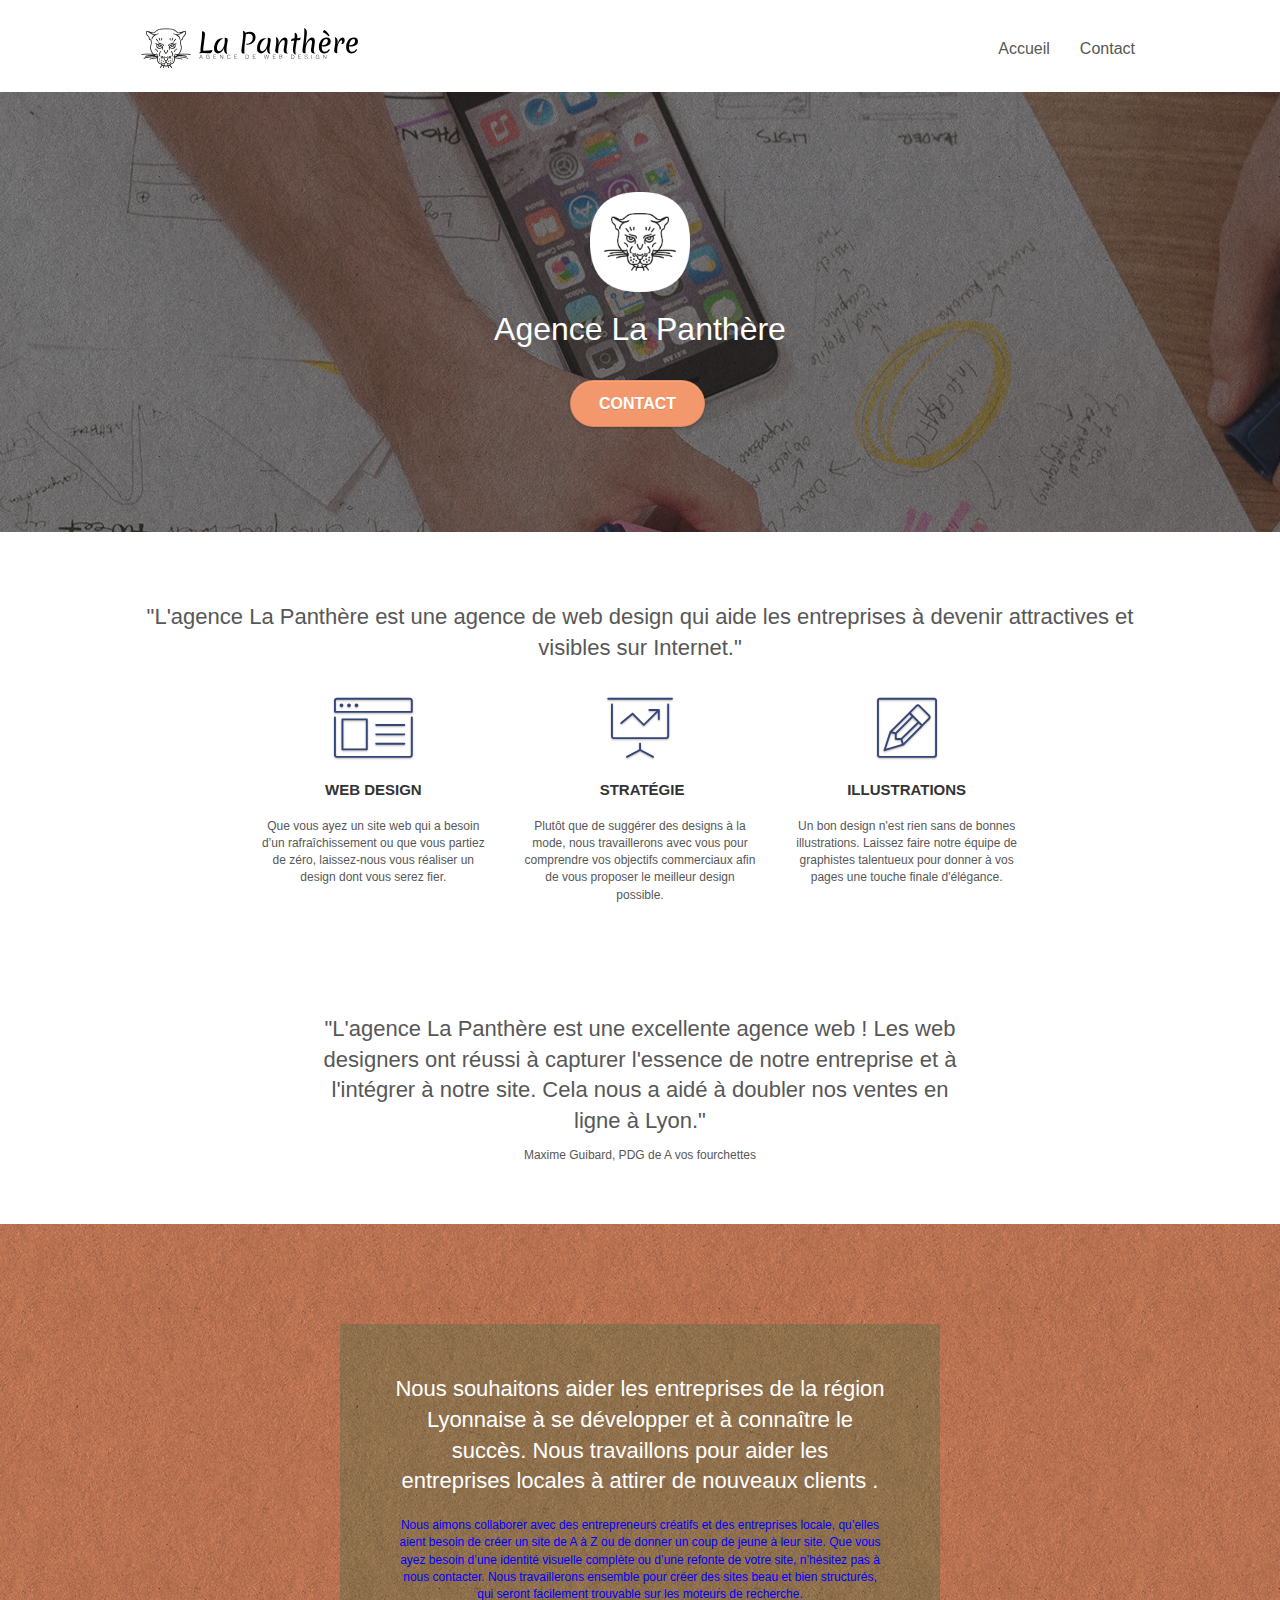
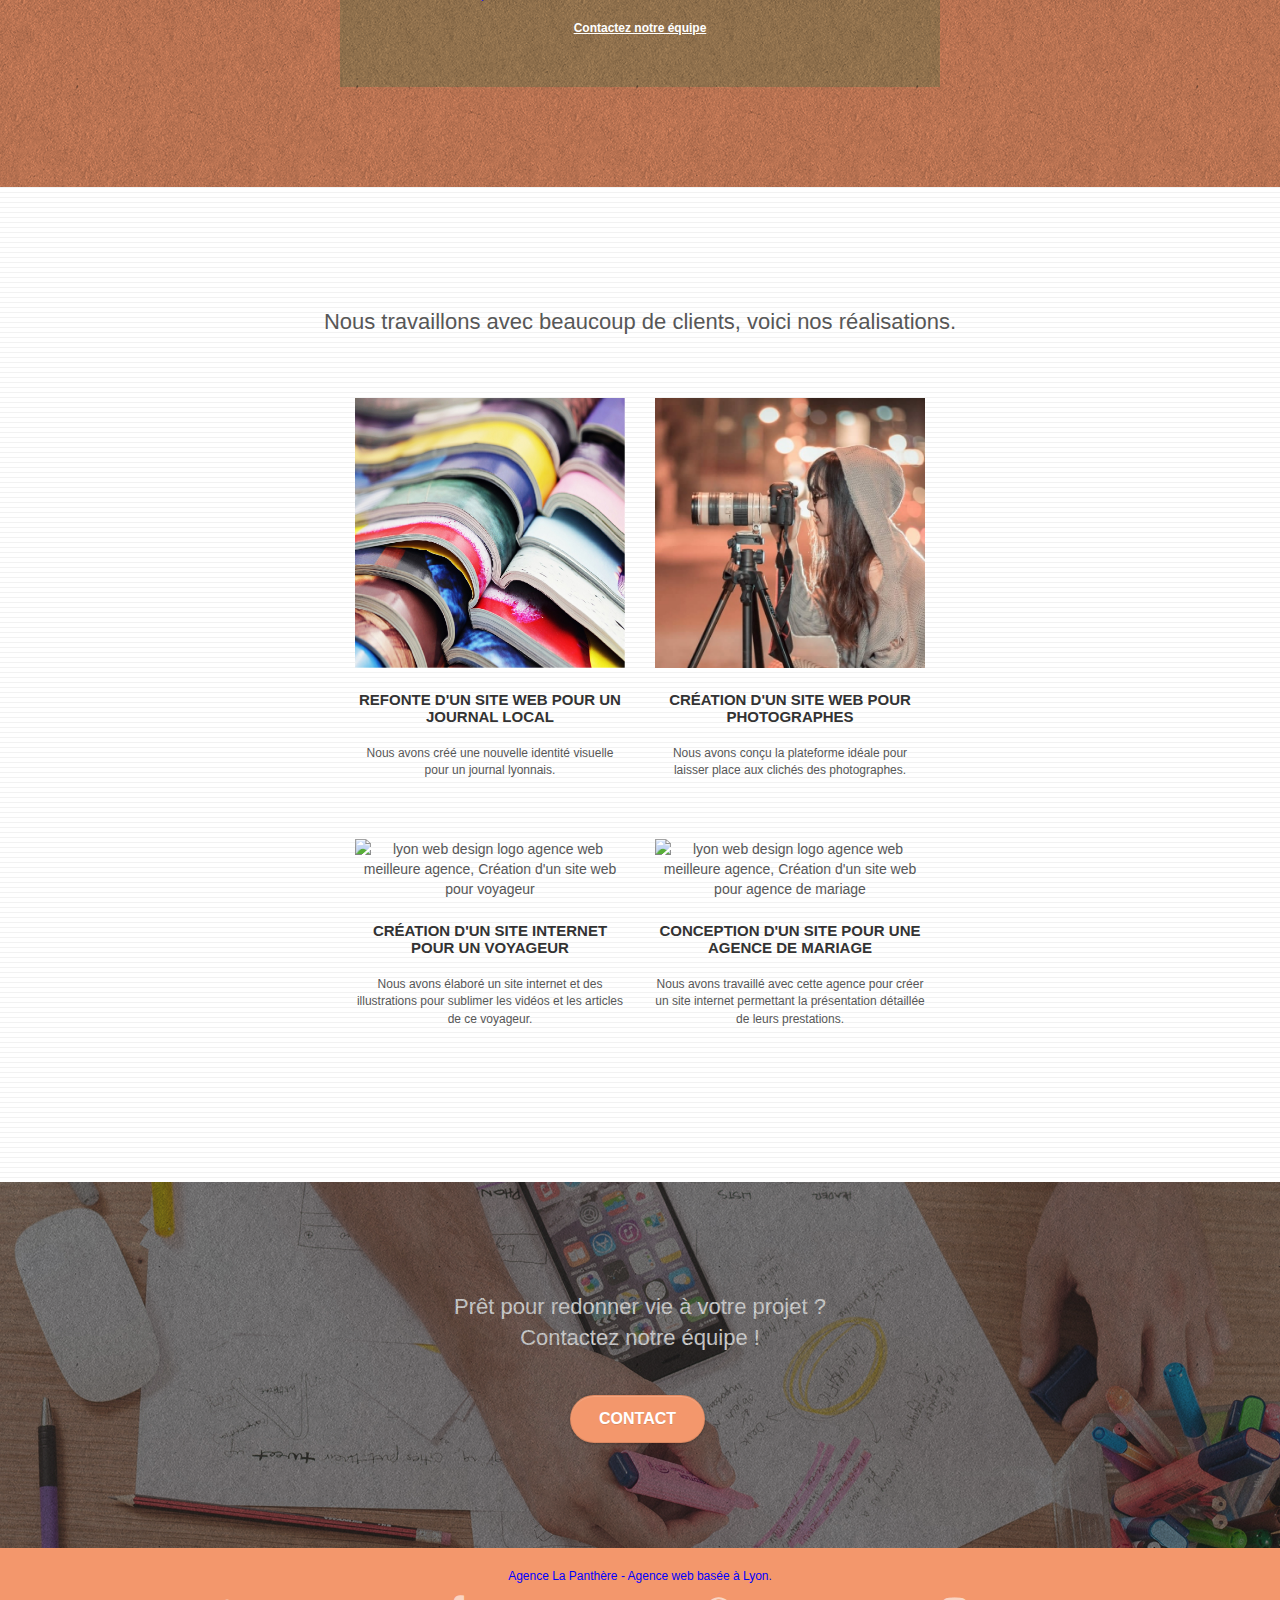
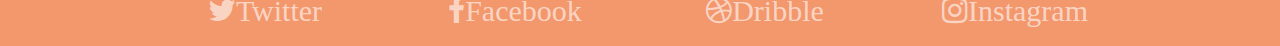
==== commit 34927ed3: "correction html access et seo" ====
--- a/index.html
+++ b/index.html
@@ -1,300 +1,385 @@
-<!doctype html>
-<html lang="Default">
-<head>
-    <meta charset="utf-8">
-    <meta name="keywords" content="seo, google, site web, site internet, agence design paris, agence design, agence design,agence design,agence design,agence design,agence design,agence design,agence design,agence design">
-    <meta name="description" content="">
-    <meta name="viewport" content="width=device-width, initial-scale=1.0, viewport-fit=cover">
-    <link rel="shortcut icon" type="image/png" href="favicon.jpg">
-    
-	<link rel="stylesheet" type="text/css" href="./css/bootstrap.css">
-	<link rel="stylesheet" type="text/css" href="style.css">
-	<link rel="stylesheet" type="text/css" href="./css/font-awesome.css">
-	<link rel="stylesheet" type="text/css" href="./css/et-line.css">
-	
-    
-	<script src="./js/jquery-2.1.0.js"></script>
-	<script src="./js/bootstrap.js"></script>
-	<script src="./js/blocs.js"></script>
-	<script src="./js/jquery.touchSwipe.js" defer></script>
-	<script src="./js/gmaps.js"></script>
-
-    <title>.</title>
-
-    
-<!-- Analytics -->
- 
-<!-- Analytics END -->
-    
-</head>
-<body>
-<!-- Principal conteneur -->
-<div class="page-container">
-    
-<!-- bloc-0 -->
-<div class="bloc bgc-white l-bloc " id="bloc-0">
-	<div class="container bloc-sm">
-
-		<nav class="navbar row">
-			<div class="navbar-header">
-				<div class="keywords" style="color:#cccccc;font-size:1px;">Agence web à paris, stratégie web, web design, illustrations, design de site web, site web, web, internet, site internet, site</div>
-				<a class="navbar-brand" href="index.html"><img src="img/agence-la-panthere-monochrome.svg" alt="paris web design logo agence web meilleure agence" height="40" /></a>
-				<div class="keywords" style="color:#cccccc;font-size:1px;">Agence web à paris, stratégie web, web design, illustrations, design de site web, site web, web, internet, site internet, site</div>
-				<button id="nav-toggle" type="button" class="ui-navbar-toggle navbar-toggle" data-toggle="collapse" data-target=".navbar-1">
-					<span class="sr-only">Toggle navigation</span><span class="icon-bar"></span><span class="icon-bar"></span><span class="icon-bar"></span>
-				</button>
-			</div>
-			<div class="collapse navbar-collapse navbar-1 special-dropdown-nav">
-				<ul class="site-navigation nav navbar-nav">
-					<li>
-						<a href="index.html">Accueil</a>
-					</li>
-					<li>
-					</li>
-					<li>
-						<a href="page2.html">page2 &gt;</a>
-					</li>
-				</ul>
-			</div>
-		</nav>
-	</div>
-</div>
-<!-- bloc-0 END -->
-
-<!-- bloc-1-presentation -->
-<div class="bloc bgc-dark-slate-blue bg-banniere d-bloc bg-t-edge bloc-bg-texture texture-paper b-parallax" id="bloc-1-hero">
-	<div class="container bloc-lg">
-		<div class="row tight-width-whitespace">
-			<div class="col-sm-12">
-				<img src="img/logo.png" class="center-block image-resize-mode" width="100" alt="Agence La Panthère, agence web paris, création logo paris" />
-				<h1 class="text-center hero-bloc-text tc-white ">
-					Agence La Panthère
-				</h1>
-				<div class="text-center">
-					<a href="page2.html" class="btn btn-lg btn-clean btn-rd cta-hero btn-atomic-tangerine" id="cta-hero">Contact</a>
-				</div>
-			</div>
-		</div>
-	</div>
-</div>
-<!-- bloc-1-presentation END -->
-
-<!-- bloc-2-services -->
-<div class="bloc bgc-white l-bloc" id="bloc-2-services">
-	<div class="container bloc-md">
-		<div class="row">
-			<div class="col-sm-12 text-center">
-				<img alt="agence web, agence web paris, web design paris, stratégie web" src="img/title.png" />
-			</div>
-		</div>
-		<div class="row voffset-lg med-width-whitespace">
-			<div class="col-sm-4">
-				<div class="text-center">
-					<span class="et-icon-browser sm-shadow icon-dark-slate-blue icons icon-lg"></span>
-				</div>
-				<h3 class="mg-md text-center">
-					Web design
-				</h3>
-				<p class="text-center ">
-					Que vous ayez un site web qui a besoin d&rsquo;un rafraîchissement ou que vous partiez de zéro, laissez-nous vous réaliser un design dont vous serez fier.
-				</p>
-			</div>
-			<div class="col-sm-4">
-				<div class="text-center">
-					<span class="et-icon-presentation sm-shadow icon-dark-slate-blue icons icon-lg"></span>
-				</div>
-				<h3 class="mg-md text-center">
-					&nbsp;Stratégie
-				</h3>
-				<p class="text-center ">
-					Plutôt que de suggérer des designs à la mode, nous travaillerons avec vous pour comprendre vos objectifs commerciaux afin de vous proposer le meilleur design possible.<br>
-				</p>
-			</div>
-			<div class="col-sm-4">
-				<div class="text-center">
-					<span class="et-icon-edit sm-shadow icon-dark-slate-blue icons icon-lg"></span>
-				</div>
-				<h3 class="mg-md text-center">
-					Illustrations
-				</h3>
-				<p class="text-center ">
-					Un bon design n'est rien sans de bonnes illustrations. Laissez faire notre équipe de graphistes talentueux pour donner à vos pages une touche finale d'élégance.
-				</p>
-			</div>
-		</div>
-		<div class="row voffset-lg voffset">
-			<div class="col-xs-12 col-md-8 col-md-offset-2 text-center">
-				<img alt="agence web, agence web paris, web design paris, stratégie web" src="img/citation.png" />
-
-			</div>
-		</div>
-	</div>
-</div>
-<!-- bloc-2-services END -->
-
-<!-- bloc-3-what-i-do -->
-<div class="bloc tc-white bgc-atomic-tangerine bg-presentation d-bloc bloc-bg-texture texture-paper b-parallax" id="bloc-3-what-i-do">
-	<div class="container bloc-lg">
-		<div class="row tight-width-whitespace black-background">
-			<div class="col-sm-12">
-				<h2 class="mg-md text-center tc-white">
-					Nous souhaitons aider les entreprises de la région Lyonnaise à se développer et à connaître le succès. Nous travaillons pour aider les entreprises locales à attirer de nouveaux clients .<br>
-				</h2>
-				<p class="text-center white">
-					Nous aimons collaborer avec des entrepreneurs créatifs et des entreprises locale, qu’elles aient besoin de créer un site de A à Z ou de donner un coup de jeune à leur site. Que vous ayez besoin d’une identité visuelle complète ou d’une refonte de votre site, n’hésitez pas à nous contacter. Nous travaillerons ensemble pour créer des sites beau et bien structurés, qui seront facilement trouvable sur les moteurs de recherche. <br><br><a class="ltc-white bold-link" href="page2.html">Contactez notre équipe</a><br>
-				</p>
-			</div>
-		</div>
-	</div>
-</div>
-<!-- bloc-3-what-i-do END -->
-
-<!-- bloc-4-portfolio -->
-<div class="bloc bgc-white bg-lines-h2-bg bg-repeat l-bloc" id="bloc-4-portfolio">
-	<div class="container bloc-lg">
-		<div class="row">
-			<div class="col-sm-12 text-center">
-				<img alt="agence web, agence web paris, web design paris, stratégie web" src="img/title2.png" />
-			</div>
-		</div>
-		<div class="row tight-width-whitespace portfolio-row">
-			<div class="col-sm-6">
-				<a href="#" data-lightbox="img/1.jpg" data-gallery-id="gallery-1" data-caption="Refonte d'un site web pour un journal local" data-frame="snapshot-lb"><img src="img/1.jpg" alt="paris web design logo agence web meilleure agence et refonte site web journal" class="img-responsive portfolio-thumb" /></a>
-				<h3 class="mg-md text-center">
-					Refonte d'un site web pour un journal local
-				</h3>
-				<p class="text-center">
-					Nous avons créé une nouvelle identité visuelle pour un journal lyonnais.
-				</p>
-			</div>
-			<div class="col-sm-6">
-				<a href="#" data-lightbox="img/2.jpg" data-gallery-id="gallery-1" data-caption="Création d'un site web pour photographes" data-frame="snapshot-lb"><img src="img/2.jpg" class="img-responsive portfolio-thumb" alt="paris web design logo agence web meilleure agence, Création d'un site web pour photographes" /></a>
-				<h3 class="mg-md text-center">
-					Création d'un site web pour photographes
-				</h3>
-				<p class="text-center">
-					Nous avons conçu la plateforme idéale pour laisser place aux clichés des photographes.
-				</p>
-			</div>
-		</div>
-		<div class="row tight-width-whitespace portfolio-row">
-			<div class="col-sm-6">
-				<a href="#" data-lightbox="img/3.bmp" data-gallery-id="gallery-1" data-caption="Création d'un site internet pour un voyageur" data-frame="snapshot-lb"><img src="img/3.bmp" class="img-responsive portfolio-thumb" alt="paris web design logo agence web meilleure agence, Création d'un site web pour voyageur"/></a>
-				<h3 class="mg-md text-center">
-					Création d'un site internet pour un voyageur
-				</h3>
-				<p class="text-center">
-					Nous avons élaboré un site internet et des illustrations pour sublimer les vidéos et les articles de ce voyageur.
-				</p>
-			</div>
-			<div class="col-sm-6">
-				<a href="#" data-lightbox="img/4.bmp" data-gallery-id="gallery-1" data-caption="Conception d'un site pour une agence de mariage" data-frame="snapshot-lb"><img src="img/4.bmp" class="img-responsive portfolio-thumb" alt="paris web design logo agence web meilleure agence, Création d'un site web pour agence de mariage" /></a>
-				<h3 class="mg-md text-center">
-					Conception d'un site pour une agence de mariage
-				</h3>
-				<p class="text-center">
-					Nous avons travaillé avec cette agence pour créer un site internet permettant la présentation détaillée de leurs prestations.
-				</p>
-			</div>
-		</div>
-	</div>
-</div>
-<!-- bloc-4-portfolio END -->
-
-<!-- bloc-5-cta -->
-<div class="bloc bgc-dark-slate-blue bg-banniere d-bloc bloc-bg-texture texture-paper" id="bloc-5-cta">
-	<div class="container bloc-lg">
-		<div class="row">
-			<h2 class="mg-md text-center tc-white">
-				Prêt pour redonner vie à votre projet ?<br>Contactez notre équipe !
-			</h2>
-			<div class="col-sm-12 text-center">
-				<a href="page2.html" class="btn btn-atomic-tangerine btn-clean btn-rd btn-lg cta-hero">Contact</a>
-			</div>
-		</div>
-	</div>
-</div>
-<!-- bloc-5-cta END -->
-
-<!-- Footer - bloc-8 -->
-<div class="bloc bgc-atomic-tangerine d-bloc" id="bloc-8">
-	<div class="container bloc-sm">
-		<div class="row">
-			<div class="col-sm-12">
-				<p class="text-center white">
-					Agence La Panthère - Agence web basée à Lyon.<br>
-				</p>
-				<div class="row row-no-gutters social">
-					<div class="col-sm-3">
-						<div class="text-center">
-							<a class="social" href="index.html"><span class="fa fa-twitter icon-md"></span></a>
-						</div>
-					</div>
-					<div class="col-sm-3">
-						<div class="text-center">
-							<a class="social" href="index.html"><span class="fa fa-facebook icon-md"></span></a>
-						</div>
-					</div>
-					<div class="col-sm-3">
-						<div class="text-center">
-							<a class="social" href="index.html"><span class="fa fa-dribbble icon-md"></span></a>
-						</div>
-					</div>
-					<div class="col-sm-3">
-						<div class="text-center">
-							<a class="social" href="index.html"><span class="fa fa-instagram icon-md"></span></a>
-						</div>
-					</div>
-					<div class="keywords" style="color:#F3976C;">Agence web à paris, stratégie web, web design, illustrations, design de site web, site web, web, internet, site internet, site</div>
-				</div>
-				<div class="row">
-					<div class="col-sm-4">
-						Partenaires
-							<ul>
-								<li><a href="voiture.com">voiture.com</a></li>
-								<li><a href="pizza.com">pizza.com</a></li>
-								<li><a href="matoiture.com">matoiture.com</a></li>
-								<li><a href="immobilierseo.com">immobilierseo.com</a></li>
-							</ul>		
-					</div>
-					<div class="col-sm-4">
-						Annuaires liste 1
-						<ul>
-							<li><a href="annuaireagence.com">annuaireagence.com</a></li>
-							<li><a href="annuaireseo.com">annuaireseo.com</a></li>
-							<li><a href="annuairemarketing.com">annuairemarketing.com</a></li>
-							<li><a href="123seoture.com">123seo.com</a></li>
-							<li><a href="123site.com">123site.com</a></li>
-							<li><a href="annuairewordpress.com">annuairewordpress.com</a></li>
-							<li><a href="listeagence.com">listeagence.com</a></li>
-							<li><a href="meilleuresagencesparis.com">meilleuresagencesparis.com</a></li>
-							<li><a href="listeseo.com">listeseo.com</a></li>
-						</ul>
-					</div>
-					<div class="col-sm-4">
-						Annuaires liste 2
-						<ul>
-							<li><a href="betterseo.com">betterseo.com</a></li>
-							<li><a href="ameliorerseo.com">ameliorerseo.com</a></li>
-							<li><a href="seojuicelien.com">seojuicelien.com</a></li>
-							<li><a href="meilleursliens.com">meilleursliens.com</a></li>
-							<li><a href="liensagogo.com">liensagogo.com</a></li>
-							<li><a href="backlink.com">backlink.com</a></li>
-							<li><a href="linkjuiceannuaire.com">linkjuiceannuaire.com</a></li>
-							<li><a href="remontersurgoogle.com">remontersurgoogle.com</a></li>
-							<li><a href="vraiseofiable.com">vraiseofiable.com</a></li>
-						</ul>
-					</div>
-				</div>
-			</div>
-		</div>
-	</div>
-</div>
-<!-- Footer - bloc-8 END -->
-
-</div>
-<!-- Principal conteneur END -->
-    
-
-</body>
+<!DOCTYPE html>
+<html lang="fr">
+  <head>
+    <meta name="robot" content="index, folow" />
+    <meta charset="utf-8" />
+    <meta
+      name="keywords"
+      content="seo, google, site web, site internet, agence design lyon, agence design, agence design,agence design,agence design,agence design,agence design,agence design,agence design,agence design"
+    />
+    <meta
+      name="description"
+      content="L'agence La Panthere est une agence de
+    web design située à Lyon qui vous accompagne dans la réalisation de votre
+    site internet. Nous vous aidons dans projets web : Référencement naturel
+    (SEO), création de site internet vitrine et création de site e-commerce Nos
+    experts en UX/UI design, développement, graphisme, CRM/ERP et SEO sont à
+    l’écoute de vos projets afin de capturer l'essence de votre demande et
+    l'intégrer à votre site."
+    />
+    <meta
+      name="viewport"
+      content="width=device-width, initial-scale=1.0, viewport-fit=cover"
+    />
+    <link rel="shortcut icon" type="image/png" href="favicon.jpg" />
+
+    <link rel="stylesheet" type="text/css" href="./css/bootstrap.css" />
+    <link rel="stylesheet" type="text/css" href="style.css" />
+    <link rel="stylesheet" type="text/css" href="./css/font-awesome.css" />
+    <link rel="stylesheet" type="text/css" href="./css/et-line.css" />
+
+    <title>AAALa Panthère - Entreprise de WebDesign à Lyon</title>
+
+    <!-- Analytics -->
+
+    <!-- Analytics END -->
+  </head>
+  <body>
+    <!-- Principal conteneur -->
+    <main class="page-container">
+      <!-- bloc-0 -->
+      <header class="bloc bgc-white l-bloc" id="bloc-0">
+        <div class="container bloc-sm">
+          <nav class="navbar row">
+            <div class="navbar-header">
+              <a class="navbar-brand" href="index.html"
+                ><img
+                  src="img/agence-la-panthere-monochrome.svg"
+                  alt="lyon web design logo agence web meilleure agence"
+                  height="40"
+              /></a>
+              <button
+                id="nav-toggle"
+                type="button"
+                class="ui-navbar-toggle navbar-toggle"
+                data-toggle="collapse"
+                data-target=".navbar-1"
+              >
+                <span class="sr-only">Toggle navigation</span
+                ><span class="icon-bar"></span><span class="icon-bar"></span
+                ><span class="icon-bar"></span>
+              </button>
+            </div>
+            <div class="collapse navbar-collapse navbar-1 special-dropdown-nav">
+              <ul class="site-navigation nav navbar-nav">
+                <li>
+                  <a href="index.html">Accueil</a>
+                </li>
+                <li></li>
+                <li>
+                  <a href="page2.html">Contact</a>
+                </li>
+              </ul>
+            </div>
+          </nav>
+        </div>
+      </header>
+      <!-- bloc-0 END -->
+
+      <!-- bloc-1-presentation -->
+      <div
+        class="bloc bgc-dark-slate-blue bg-banniere d-bloc bg-t-edge bloc-bg-texture texture-paper b-parallax"
+        id="bloc-1-hero"
+      >
+        <div class="container bloc-lg">
+          <div class="row tight-width-whitespace">
+            <div class="col-sm-12">
+              <img
+                src="img/logo.png"
+                class="center-block image-resize-mode"
+                width="100"
+                alt="Agence La Panthère, agence web lyon, création logo lyon"
+              />
+              <h1 class="text-center hero-bloc-text tc-white">
+                Agence La Panthère
+              </h1>
+              <div class="text-center">
+                <a
+                  href="page2.html"
+                  class="btn btn-lg btn-clean btn-rd cta-hero btn-atomic-tangerine"
+                  id="cta-hero"
+                  >Contact</a
+                >
+              </div>
+            </div>
+          </div>
+        </div>
+      </div>
+      <!-- bloc-1-presentation END -->
+
+      <!-- bloc-2-services -->
+      <div class="bloc bgc-white l-bloc" id="bloc-2-services">
+        <div class="container bloc-md">
+          <div class="row">
+            <div class="col-sm-12 text-center">
+              <h2>
+                "L'agence La Panthère est une agence de web design qui aide les
+                entreprises à devenir attractives et visibles sur Internet."
+              </h2>
+            </div>
+          </div>
+          <div class="row voffset-lg med-width-whitespace">
+            <div class="col-sm-4">
+              <div class="text-center">
+                <span
+                  class="et-icon-browser sm-shadow icon-dark-slate-blue icons icon-lg"
+                ></span>
+              </div>
+              <h3 class="mg-md text-center">Web design</h3>
+              <p class="text-center">
+                Que vous ayez un site web qui a besoin d&rsquo;un
+                rafraîchissement ou que vous partiez de zéro, laissez-nous vous
+                réaliser un design dont vous serez fier.
+              </p>
+            </div>
+            <div class="col-sm-4">
+              <div class="text-center">
+                <span
+                  class="et-icon-presentation sm-shadow icon-dark-slate-blue icons icon-lg"
+                ></span>
+              </div>
+              <h3 class="mg-md text-center">&nbsp;Stratégie</h3>
+              <p class="text-center">
+                Plutôt que de suggérer des designs à la mode, nous travaillerons
+                avec vous pour comprendre vos objectifs commerciaux afin de vous
+                proposer le meilleur design possible.<br />
+              </p>
+            </div>
+            <div class="col-sm-4">
+              <div class="text-center">
+                <span
+                  class="et-icon-edit sm-shadow icon-dark-slate-blue icons icon-lg"
+                ></span>
+              </div>
+              <h3 class="mg-md text-center">Illustrations</h3>
+              <p class="text-center">
+                Un bon design n'est rien sans de bonnes illustrations. Laissez
+                faire notre équipe de graphistes talentueux pour donner à vos
+                pages une touche finale d'élégance.
+              </p>
+            </div>
+          </div>
+          <div class="row voffset-lg voffset">
+            <div class="col-xs-12 col-md-8 col-md-offset-2 text-center">
+              <h2>
+                "L'agence La Panthère est une excellente agence web ! Les web
+                designers ont réussi à capturer l'essence de notre entreprise et
+                à l'intégrer à notre site. Cela nous a aidé à doubler nos ventes
+                en ligne à Lyon."
+              </h2>
+              <p>Maxime Guibard, PDG de A vos fourchettes</p>
+            </div>
+          </div>
+        </div>
+      </div>
+      <!-- bloc-2-services END -->
+
+      <!-- bloc-3-what-i-do -->
+      <div
+        class="bloc tc-white bgc-atomic-tangerine bg-presentation d-bloc bloc-bg-texture texture-paper b-parallax"
+        id="bloc-3-what-i-do"
+      >
+        <div class="container bloc-lg">
+          <div class="row tight-width-whitespace black-background">
+            <div class="col-sm-12">
+              <h2 class="mg-md text-center tc-white">
+                Nous souhaitons aider les entreprises de la région Lyonnaise à
+                se développer et à connaître le succès. Nous travaillons pour
+                aider les entreprises locales à attirer de nouveaux clients .<br />
+              </h2>
+              <p class="text-center white">
+                Nous aimons collaborer avec des entrepreneurs créatifs et des
+                entreprises locale, qu’elles aient besoin de créer un site de A
+                à Z ou de donner un coup de jeune à leur site. Que vous ayez
+                besoin d’une identité visuelle complète ou d’une refonte de
+                votre site, n’hésitez pas à nous contacter. Nous travaillerons
+                ensemble pour créer des sites beau et bien structurés, qui
+                seront facilement trouvable sur les moteurs de recherche.
+                <br /><br /><a class="ltc-white bold-link" href="page2.html"
+                  >Contactez notre équipe</a
+                ><br />
+              </p>
+            </div>
+          </div>
+        </div>
+      </div>
+      <!-- bloc-3-what-i-do END -->
+
+      <!-- bloc-4-portfolio -->
+      <div
+        class="bloc bgc-white bg-lines-h2-bg bg-repeat l-bloc"
+        id="bloc-4-portfolio"
+      >
+        <div class="container bloc-lg">
+          <div class="row">
+            <div class="col-sm-12 text-center">
+              <h2>
+                Nous travaillons avec beaucoup de clients, voici nos
+                réalisations.
+              </h2>
+            </div>
+          </div>
+          <div class="row tight-width-whitespace portfolio-row">
+            <div class="col-sm-6">
+              <a
+                href="#"
+                data-lightbox="img/1.jpg"
+                data-gallery-id="gallery-1"
+                data-caption="Refonte d'un site web pour un journal local"
+                data-frame="snapshot-lb"
+                ><img
+                  src="img/1.jpg"
+                  alt="lyon web design logo agence web meilleure agence et refonte site web journal"
+                  class="img-responsive portfolio-thumb"
+              /></a>
+              <h3 class="mg-md text-center">
+                Refonte d'un site web pour un journal local
+              </h3>
+              <p class="text-center">
+                Nous avons créé une nouvelle identité visuelle pour un journal
+                lyonnais.
+              </p>
+            </div>
+            <div class="col-sm-6">
+              <a
+                href="#"
+                data-lightbox="img/2.jpg"
+                data-gallery-id="gallery-1"
+                data-caption="Création d'un site web pour photographes"
+                data-frame="snapshot-lb"
+                ><img
+                  src="img/2.jpg"
+                  class="img-responsive portfolio-thumb"
+                  alt="lyon web design logo agence web meilleure agence, Création d'un site web pour photographes"
+              /></a>
+              <h3 class="mg-md text-center">
+                Création d'un site web pour photographes
+              </h3>
+              <p class="text-center">
+                Nous avons conçu la plateforme idéale pour laisser place aux
+                clichés des photographes.
+              </p>
+            </div>
+          </div>
+          <div class="row tight-width-whitespace portfolio-row">
+            <div class="col-sm-6">
+              <a
+                href="#"
+                data-lightbox="img/3.jpg"
+                data-gallery-id="gallery-1"
+                data-caption="Création d'un site internet pour un voyageur"
+                data-frame="snapshot-lb"
+                ><img
+                  src="img/3.jpg"
+                  class="img-responsive portfolio-thumb"
+                  alt="lyon web design logo agence web meilleure agence, Création d'un site web pour voyageur"
+              /></a>
+              <h3 class="mg-md text-center">
+                Création d'un site internet pour un voyageur
+              </h3>
+              <p class="text-center">
+                Nous avons élaboré un site internet et des illustrations pour
+                sublimer les vidéos et les articles de ce voyageur.
+              </p>
+            </div>
+            <div class="col-sm-6">
+              <a
+                href="#"
+                data-lightbox="img/4.jpg"
+                data-gallery-id="gallery-1"
+                data-caption="Conception d'un site pour une agence de mariage"
+                data-frame="snapshot-lb"
+                ><img
+                  src="img/4.jpg"
+                  class="img-responsive portfolio-thumb"
+                  alt="lyon web design logo agence web meilleure agence, Création d'un site web pour agence de mariage"
+              /></a>
+              <h3 class="mg-md text-center">
+                Conception d'un site pour une agence de mariage
+              </h3>
+              <p class="text-center">
+                Nous avons travaillé avec cette agence pour créer un site
+                internet permettant la présentation détaillée de leurs
+                prestations.
+              </p>
+            </div>
+          </div>
+        </div>
+      </div>
+      <!-- bloc-4-portfolio END -->
+
+      <!-- bloc-5-cta -->
+      <div
+        class="bloc bgc-dark-slate-blue bg-banniere d-bloc bloc-bg-texture texture-paper"
+        id="bloc-5-cta"
+      >
+        <div class="container bloc-lg">
+          <div class="row">
+            <h2 class="mg-md text-center tc-white">
+              Prêt pour redonner vie à votre projet ?<br />Contactez notre
+              équipe !
+            </h2>
+            <div class="col-sm-12 text-center">
+              <a
+                href="page2.html"
+                class="btn btn-atomic-tangerine btn-clean btn-rd btn-lg cta-hero"
+                >Contact</a
+              >
+            </div>
+          </div>
+        </div>
+      </div>
+      <!-- bloc-5-cta END -->
+
+      <!-- Footer - bloc-8 -->
+      <footer class="bloc bgc-atomic-tangerine d-bloc" id="bloc-8">
+        <div class="container bloc-sm">
+          <div class="row">
+            <div class="col-sm-12">
+              <p class="text-center white">
+                Agence La Panthère - Agence web basée à Lyon.<br />
+              </p>
+              <div class="row row-no-gutters social">
+                <div class="col-sm-3">
+                  <div class="text-center">
+                    <a class="social" href="index.html"
+                      ><span class="fa fa-twitter icon-md">Twitter</span></a
+                    >
+                  </div>
+                </div>
+                <div class="col-sm-3">
+                  <div class="text-center">
+                    <a class="social" href="index.html"
+                      ><span class="fa fa-facebook icon-md">Facebook</span></a
+                    >
+                  </div>
+                </div>
+                <div class="col-sm-3">
+                  <div class="text-center">
+                    <a class="social" href="index.html"
+                      ><span class="fa fa-dribbble icon-md">Dribble</span></a
+                    >
+                  </div>
+                </div>
+                <div class="col-sm-3">
+                  <div class="text-center">
+                    <a class="social" href="index.html"
+                      ><span class="fa fa-instagram icon-md">Instagram</span></a
+                    >
+                  </div>
+                </div>
+              </div>
+            </div>
+          </div>
+        </div>
+      </footer>
+      <!-- Footer - bloc-8 END -->
+    </main>
+    <!-- Principal conteneur END -->
+    <script src="./js/jquery-2.1.0.js"></script>
+    <script src="./js/bootstrap.js"></script>
+    <script src="./js/blocs.js"></script>
+    <script src="./js/jquery.touchSwipe.js" defer></script>
+    <script src="./js/gmaps.js"></script>
+  </body>
 </html>
--- a/style.css
+++ b/style.css
@@ -1,3 +1,6 @@
+*{
+    box-sizing: border-box;
+}
 body {
     margin: 0;
     padding: 0;
@@ -677,7 +680,7 @@
 }
 
 p {
-    font-size: 11px;
+    font-size: 12px;
 }
 
 .tight-width-whitespace {
@@ -700,7 +703,6 @@
 }
 
 .social {
-    max-width: 400px;
     margin: auto auto auto auto;
 }
 
@@ -736,7 +738,7 @@
 }
 
 .white {
-    color: #FFFFFF!important;
+    color: blue!important;
 }
 
 .portfolio-thumb {
@@ -775,7 +777,7 @@
 }
 
 .tc-white {
-    color: #F3976C!important;
+    color: #FFF!important;
 }
 
 .btn-atomic-tangerine {
@@ -822,7 +824,7 @@
 }
 
 .bg-presentation {
-    background-image: url("img/image-de-presentation.bmp");
+    background-image: url("img/image-de-presentation.jpg");
 }
 
 @media (max-width: 1024px) {
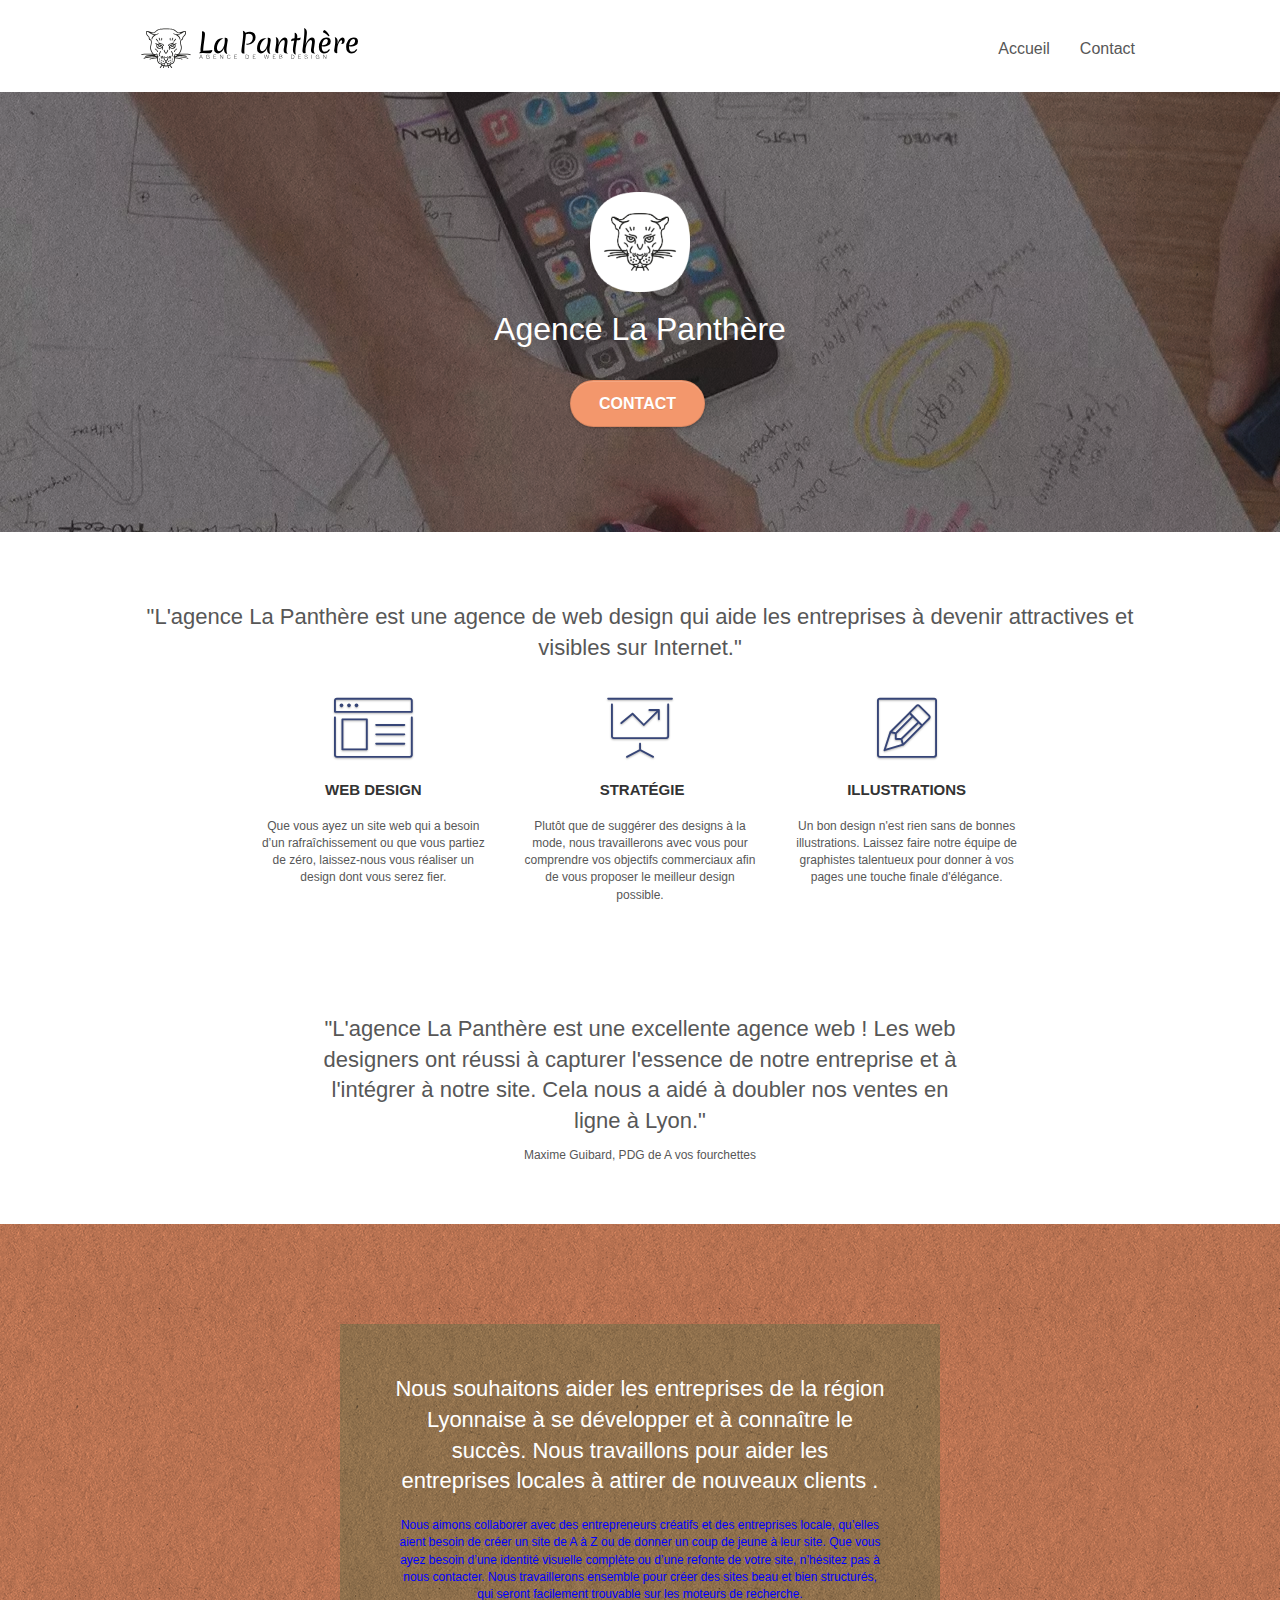
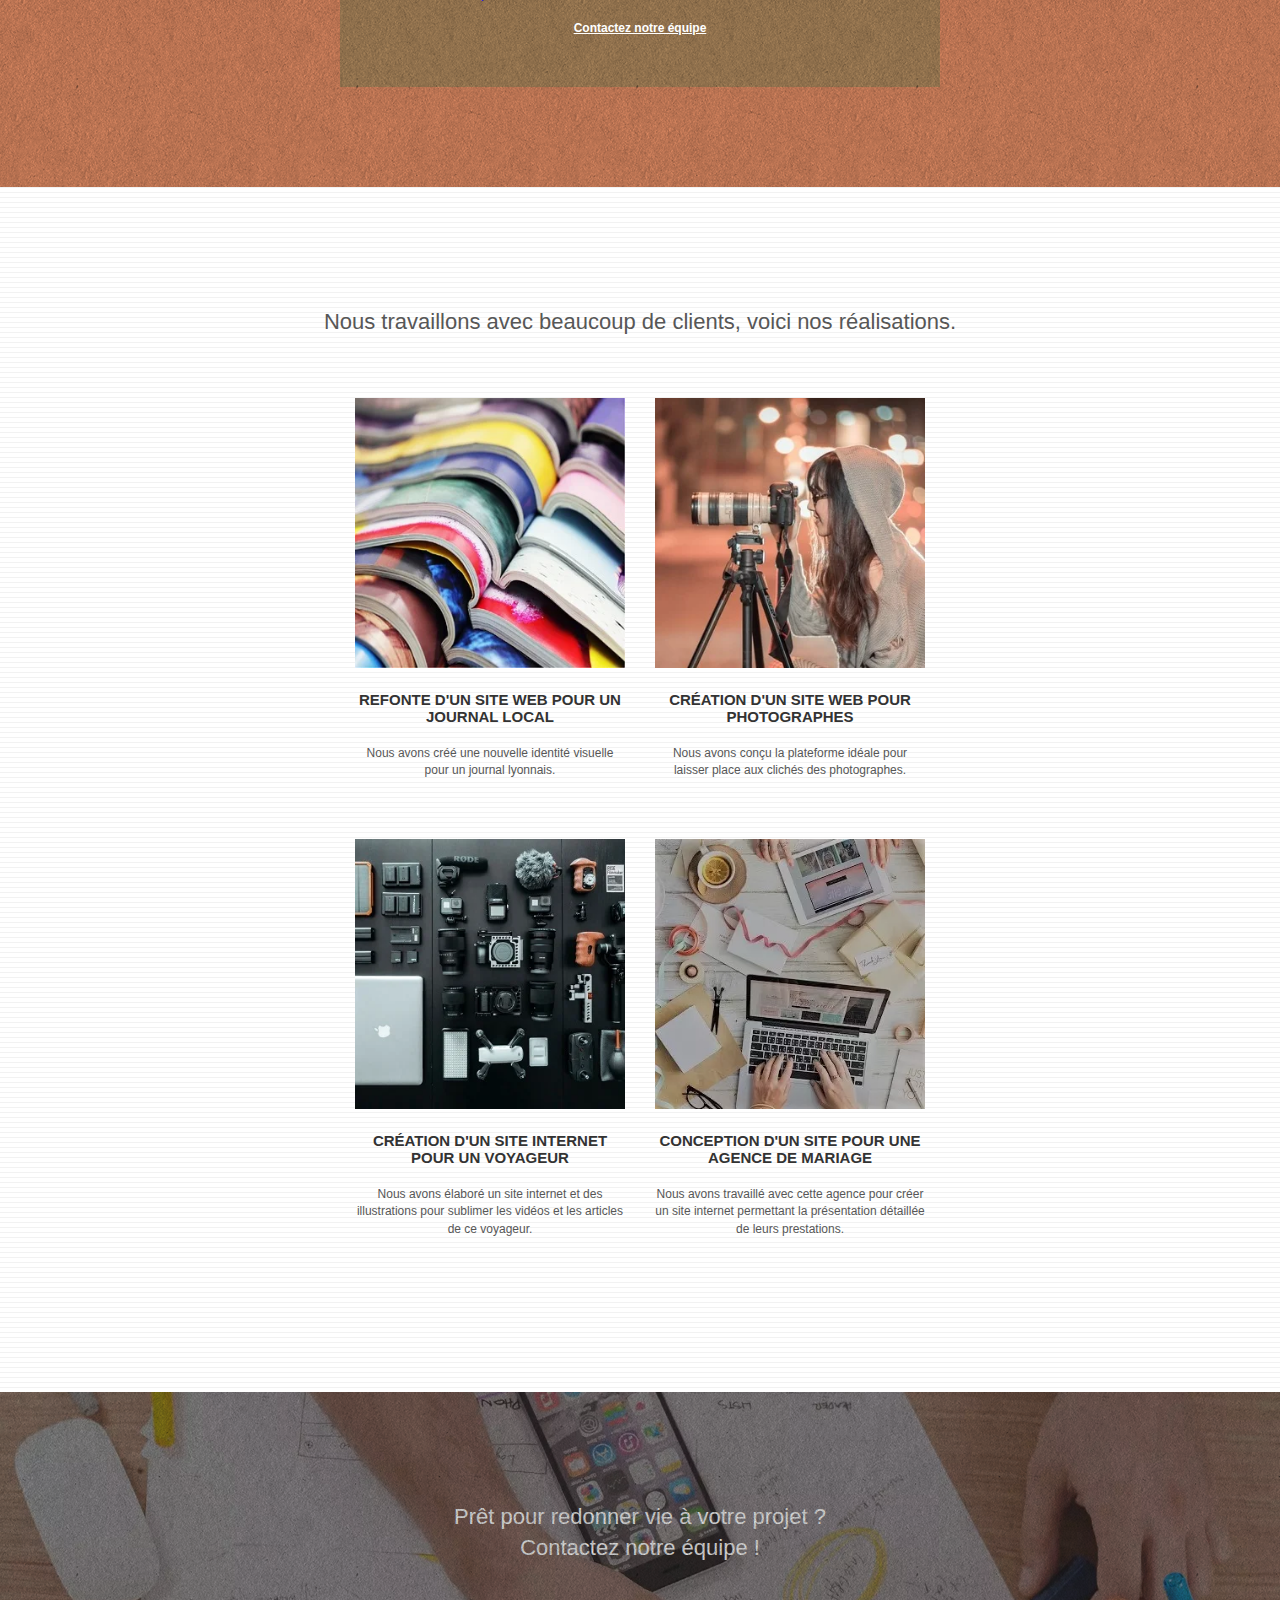
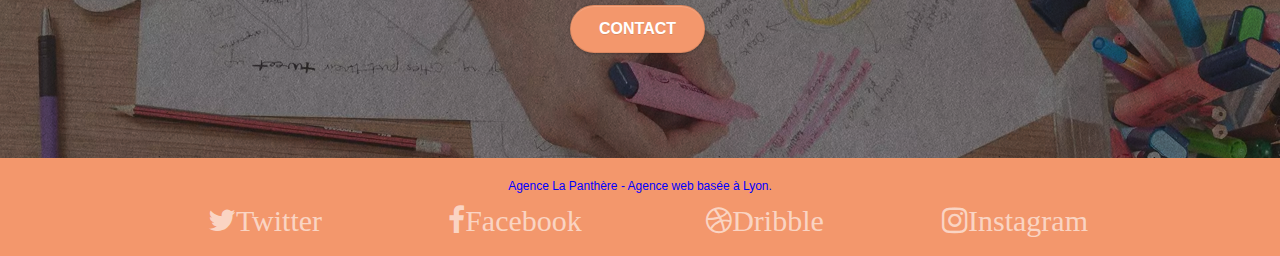
==== commit b0b4d663: "format image" ====
--- a/index.html
+++ b/index.html
@@ -223,12 +223,12 @@
             <div class="col-sm-6">
               <a
                 href="#"
-                data-lightbox="img/1.jpg"
+                data-lightbox="img/1.webp"
                 data-gallery-id="gallery-1"
                 data-caption="Refonte d'un site web pour un journal local"
                 data-frame="snapshot-lb"
                 ><img
-                  src="img/1.jpg"
+                  src="img/1.webp"
                   alt="lyon web design logo agence web meilleure agence et refonte site web journal"
                   class="img-responsive portfolio-thumb"
               /></a>
@@ -243,12 +243,12 @@
             <div class="col-sm-6">
               <a
                 href="#"
-                data-lightbox="img/2.jpg"
+                data-lightbox="img/2.webp"
                 data-gallery-id="gallery-1"
                 data-caption="Création d'un site web pour photographes"
                 data-frame="snapshot-lb"
                 ><img
-                  src="img/2.jpg"
+                  src="img/2.webp"
                   class="img-responsive portfolio-thumb"
                   alt="lyon web design logo agence web meilleure agence, Création d'un site web pour photographes"
               /></a>
@@ -265,12 +265,12 @@
             <div class="col-sm-6">
               <a
                 href="#"
-                data-lightbox="img/3.jpg"
+                data-lightbox="img/3.webp"
                 data-gallery-id="gallery-1"
                 data-caption="Création d'un site internet pour un voyageur"
                 data-frame="snapshot-lb"
                 ><img
-                  src="img/3.jpg"
+                  src="img/3.webp"
                   class="img-responsive portfolio-thumb"
                   alt="lyon web design logo agence web meilleure agence, Création d'un site web pour voyageur"
               /></a>
@@ -285,12 +285,12 @@
             <div class="col-sm-6">
               <a
                 href="#"
-                data-lightbox="img/4.jpg"
+                data-lightbox="img/4.webp"
                 data-gallery-id="gallery-1"
                 data-caption="Conception d'un site pour une agence de mariage"
                 data-frame="snapshot-lb"
                 ><img
-                  src="img/4.jpg"
+                  src="img/4.webp"
                   class="img-responsive portfolio-thumb"
                   alt="lyon web design logo agence web meilleure agence, Création d'un site web pour agence de mariage"
               /></a>
--- a/style.css
+++ b/style.css
@@ -820,11 +820,11 @@
 }
 
 .bg-banniere {
-    background-image: url("img/agence-la-panthere.jpg");
+    background-image: url("img/agence-la-panthere.webp");
 }
 
 .bg-presentation {
-    background-image: url("img/image-de-presentation.jpg");
+    background-image: url("img/image-de-presentation.webp");
 }
 
 @media (max-width: 1024px) {
